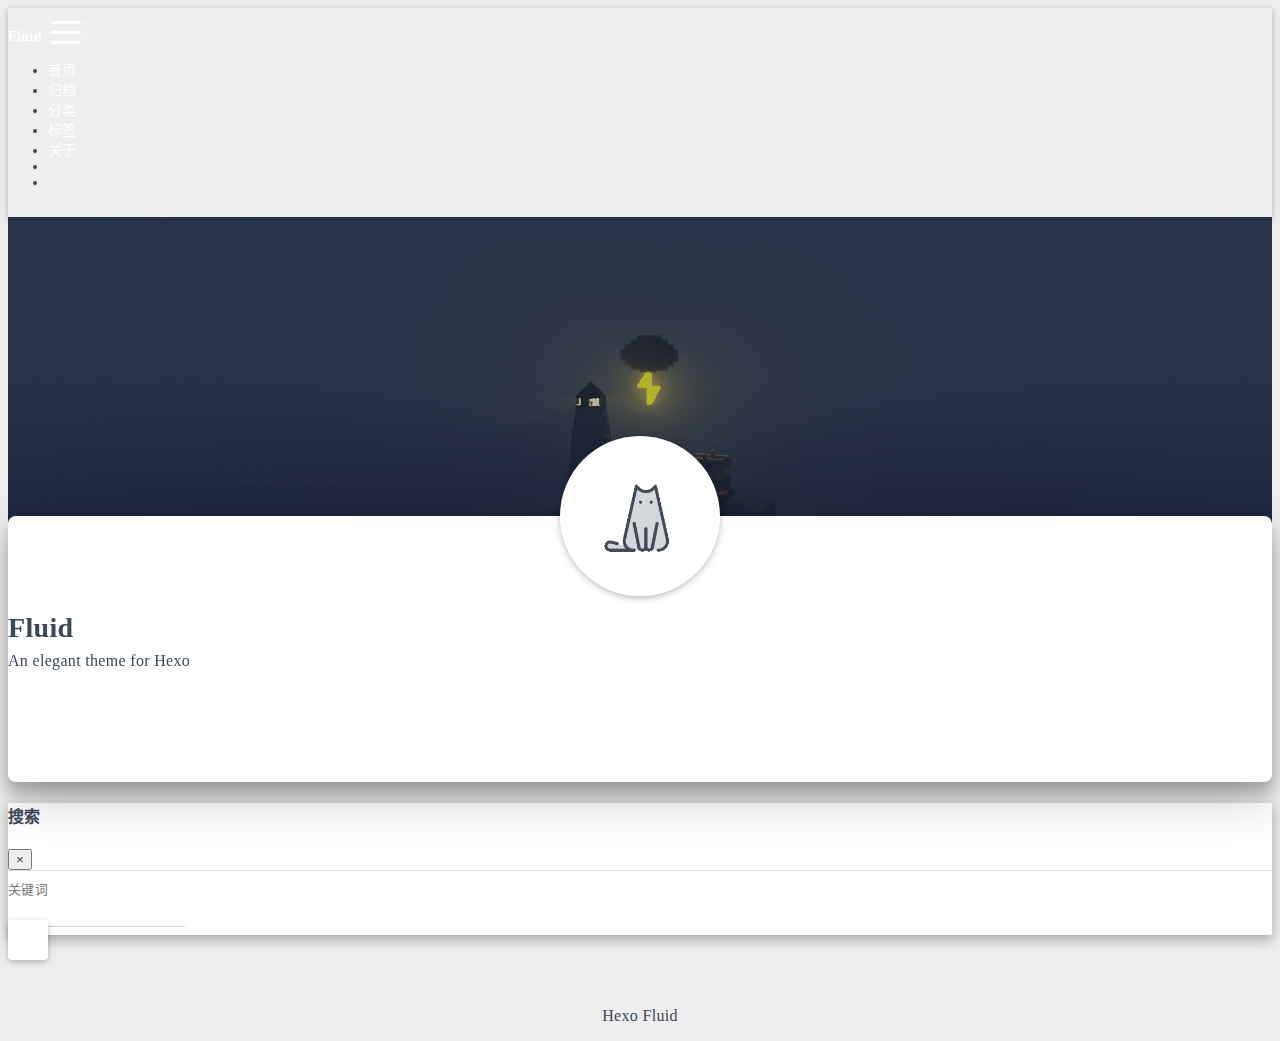
==== about/index.html @ ce3c6f46 "Site updated: 2022-09-11 16:36:54" ====
<!DOCTYPE html>
<html lang="zh-CN" data-default-color-scheme=auto>



<head>
  <meta charset="UTF-8">
  <link rel="apple-touch-icon" sizes="76x76" href="/img/fluid.png">
  <link rel="icon" href="/img/fluid.png">
  <meta name="viewport" content="width=device-width, initial-scale=1.0, maximum-scale=5.0, shrink-to-fit=no">
  <meta http-equiv="x-ua-compatible" content="ie=edge">
  
  <meta name="theme-color" content="#2f4154">
  <meta name="author" content="John Doe">
  <meta name="keywords" content="">
  
    <meta property="og:type" content="website">
<meta property="og:title" content="关于">
<meta property="og:url" content="http://sakki-rin.github.io/about/index.html">
<meta property="og:site_name" content="Hexo">
<meta property="og:locale" content="zh_CN">
<meta property="article:published_time" content="2022-09-11T08:36:30.908Z">
<meta property="article:modified_time" content="2022-09-11T08:36:30.908Z">
<meta property="article:author" content="John Doe">
<meta name="twitter:card" content="summary_large_image">
  
  
  
  <title>关于 - Hexo</title>

  <link  rel="stylesheet" href="https://lib.baomitu.com/twitter-bootstrap/4.6.1/css/bootstrap.min.css" />



  <link  rel="stylesheet" href="https://lib.baomitu.com/github-markdown-css/4.0.0/github-markdown.min.css" />

  <link  rel="stylesheet" href="https://lib.baomitu.com/hint.css/2.7.0/hint.min.css" />

  <link  rel="stylesheet" href="https://lib.baomitu.com/fancybox/3.5.7/jquery.fancybox.min.css" />



<!-- 主题依赖的图标库，不要自行修改 -->
<!-- Do not modify the link that theme dependent icons -->

<link rel="stylesheet" href="//at.alicdn.com/t/font_1749284_hj8rtnfg7um.css">



<link rel="stylesheet" href="//at.alicdn.com/t/font_1736178_lbnruvf0jn.css">


<link  rel="stylesheet" href="/css/main.css" />


  <link id="highlight-css" rel="stylesheet" href="/css/highlight.css" />
  
    <link id="highlight-css-dark" rel="stylesheet" href="/css/highlight-dark.css" />
  




  <script id="fluid-configs">
    var Fluid = window.Fluid || {};
    Fluid.ctx = Object.assign({}, Fluid.ctx)
    var CONFIG = {"hostname":"sakki-rin.github.io","root":"/","version":"1.9.2","typing":{"enable":true,"typeSpeed":70,"cursorChar":"_","loop":false,"scope":[]},"anchorjs":{"enable":true,"element":"h1,h2,h3,h4,h5,h6","placement":"left","visible":"hover","icon":""},"progressbar":{"enable":true,"height_px":3,"color":"#29d","options":{"showSpinner":false,"trickleSpeed":100}},"code_language":{"enable":true,"default":"TEXT"},"copy_btn":true,"image_caption":{"enable":true},"image_zoom":{"enable":true,"img_url_replace":["",""]},"toc":{"enable":true,"placement":"right","headingSelector":"h1,h2,h3,h4,h5,h6","collapseDepth":0},"lazyload":{"enable":true,"loading_img":"/img/loading.gif","onlypost":false,"offset_factor":2},"web_analytics":{"enable":false,"follow_dnt":true,"baidu":null,"google":null,"gtag":null,"tencent":{"sid":null,"cid":null},"woyaola":null,"cnzz":null,"leancloud":{"app_id":null,"app_key":null,"server_url":null,"path":"window.location.pathname","ignore_local":false}},"search_path":"/local-search.xml"};

    if (CONFIG.web_analytics.follow_dnt) {
      var dntVal = navigator.doNotTrack || window.doNotTrack || navigator.msDoNotTrack;
      Fluid.ctx.dnt = dntVal && (dntVal.startsWith('1') || dntVal.startsWith('yes') || dntVal.startsWith('on'));
    }
  </script>
  <script  src="/js/utils.js" ></script>
  <script  src="/js/color-schema.js" ></script>
  


  
<meta name="generator" content="Hexo 6.3.0"></head>


<body>
  

  <header>
    

<div class="header-inner" style="height: 60vh;">
  <nav id="navbar" class="navbar fixed-top  navbar-expand-lg navbar-dark scrolling-navbar">
  <div class="container">
    <a class="navbar-brand" href="/">
      <strong>Fluid</strong>
    </a>

    <button id="navbar-toggler-btn" class="navbar-toggler" type="button" data-toggle="collapse"
            data-target="#navbarSupportedContent"
            aria-controls="navbarSupportedContent" aria-expanded="false" aria-label="Toggle navigation">
      <div class="animated-icon"><span></span><span></span><span></span></div>
    </button>

    <!-- Collapsible content -->
    <div class="collapse navbar-collapse" id="navbarSupportedContent">
      <ul class="navbar-nav ml-auto text-center">
        
          
          
          
          
            <li class="nav-item">
              <a class="nav-link" href="/">
                <i class="iconfont icon-home-fill"></i>
                首页
              </a>
            </li>
          
        
          
          
          
          
            <li class="nav-item">
              <a class="nav-link" href="/archives/">
                <i class="iconfont icon-archive-fill"></i>
                归档
              </a>
            </li>
          
        
          
          
          
          
            <li class="nav-item">
              <a class="nav-link" href="/categories/">
                <i class="iconfont icon-category-fill"></i>
                分类
              </a>
            </li>
          
        
          
          
          
          
            <li class="nav-item">
              <a class="nav-link" href="/tags/">
                <i class="iconfont icon-tags-fill"></i>
                标签
              </a>
            </li>
          
        
          
          
          
          
            <li class="nav-item">
              <a class="nav-link" href="/about/">
                <i class="iconfont icon-user-fill"></i>
                关于
              </a>
            </li>
          
        
        
          <li class="nav-item" id="search-btn">
            <a class="nav-link" target="_self" href="javascript:;" data-toggle="modal" data-target="#modalSearch" aria-label="Search">
              &nbsp;<i class="iconfont icon-search"></i>&nbsp;
            </a>
          </li>
          
        
        
          <li class="nav-item" id="color-toggle-btn">
            <a class="nav-link" target="_self" href="javascript:;" aria-label="Color Toggle">&nbsp;<i
                class="iconfont icon-dark" id="color-toggle-icon"></i>&nbsp;</a>
          </li>
        
      </ul>
    </div>
  </div>
</nav>

  

<div id="banner" class="banner" parallax=true
     style="background: url('/img/default.png') no-repeat center center; background-size: cover;">
  <div class="full-bg-img">
    <div class="mask flex-center" style="background-color: rgba(0, 0, 0, 0.3)">
      <div class="banner-text text-center fade-in-up">
        <div class="h2">
          
            <span id="subtitle" data-typed-text="关于"></span>
          
        </div>

        
      </div>

      
    </div>
  </div>
</div>

</div>

  </header>

  <main>
    
      <div class="container nopadding-x-md">
        <div id="board"
          >
          
            <div class="about-avatar">
              <img src="/img/avatar.png" srcset="/img/loading.gif" lazyload class="img-fluid" alt="avatar">
            </div>
          
          <div class="container">
            <div class="row">
              <div class="col-12 col-md-10 m-auto">
                

<div class="text-center">
  <div class="about-info">
    <div class="about-name">Fluid</div>
    <div class="about-intro">An elegant theme for Hexo</div>
    <div class="about-icons">
      
        
        
        
        <a href=https://github.com class="
           hint--bottom hint--rounded"
           aria-label=GitHub
           target="_blank"
        >
          <i class="iconfont icon-github-fill" aria-hidden="true"></i>
          
        </a>
      
        
        
        
        <a href=https://douban.com class="
           hint--bottom hint--rounded"
           aria-label=豆瓣
           target="_blank"
        >
          <i class="iconfont icon-douban-fill" aria-hidden="true"></i>
          
        </a>
      
        
        
        
        <a  class="qr-trigger
           "
           
           target="_self"
        >
          <i class="iconfont icon-wechat-fill" aria-hidden="true"></i>
          
            <img class="qr-img" src="/img/favicon.png" srcset="/img/loading.gif" lazyload alt="qrcode" />
          
        </a>
      
    </div>
  </div>
</div>

<article class="about-content page-content mt-5">
  <div class="markdown-body">
    
  </div>

  
</article>





  



  



  



  



  





              </div>
            </div>
          </div>
        </div>
      </div>
    

    
      <a id="scroll-top-button" aria-label="TOP" href="#" role="button">
        <i class="iconfont icon-arrowup" aria-hidden="true"></i>
      </a>
    

    
      <div class="modal fade" id="modalSearch" tabindex="-1" role="dialog" aria-labelledby="ModalLabel"
     aria-hidden="true">
  <div class="modal-dialog modal-dialog-scrollable modal-lg" role="document">
    <div class="modal-content">
      <div class="modal-header text-center">
        <h4 class="modal-title w-100 font-weight-bold">搜索</h4>
        <button type="button" id="local-search-close" class="close" data-dismiss="modal" aria-label="Close">
          <span aria-hidden="true">&times;</span>
        </button>
      </div>
      <div class="modal-body mx-3">
        <div class="md-form mb-5">
          <input type="text" id="local-search-input" class="form-control validate">
          <label data-error="x" data-success="v" for="local-search-input">关键词</label>
        </div>
        <div class="list-group" id="local-search-result"></div>
      </div>
    </div>
  </div>
</div>

    

    
  </main>

  <footer>
    <div class="footer-inner">
  
    <div class="footer-content">
       <a href="https://hexo.io" target="_blank" rel="nofollow noopener"><span>Hexo</span></a> <i class="iconfont icon-love"></i> <a href="https://github.com/fluid-dev/hexo-theme-fluid" target="_blank" rel="nofollow noopener"><span>Fluid</span></a> 
    </div>
  
  
  
  
</div>

  </footer>

  <!-- Scripts -->
  
  <script  src="https://lib.baomitu.com/nprogress/0.2.0/nprogress.min.js" ></script>
  <link  rel="stylesheet" href="https://lib.baomitu.com/nprogress/0.2.0/nprogress.min.css" />

  <script>
    NProgress.configure({"showSpinner":false,"trickleSpeed":100})
    NProgress.start()
    window.addEventListener('load', function() {
      NProgress.done();
    })
  </script>


<script  src="https://lib.baomitu.com/jquery/3.6.0/jquery.min.js" ></script>
<script  src="https://lib.baomitu.com/twitter-bootstrap/4.6.1/js/bootstrap.min.js" ></script>
<script  src="/js/events.js" ></script>
<script  src="/js/plugins.js" ></script>


  <script  src="https://lib.baomitu.com/typed.js/2.0.12/typed.min.js" ></script>
  <script>
    (function (window, document) {
      var typing = Fluid.plugins.typing;
      var subtitle = document.getElementById('subtitle');
      if (!subtitle || !typing) {
        return;
      }
      var text = subtitle.getAttribute('data-typed-text');
      
        typing(text);
      
    })(window, document);
  </script>




  
    <script  src="/js/img-lazyload.js" ></script>
  




  <script src=https://lib.baomitu.com/clipboard.js/2.0.10/clipboard.min.js></script>

  <script>Fluid.plugins.codeWidget();</script>


  
<script>
  Fluid.utils.createScript('https://lib.baomitu.com/anchor-js/4.3.1/anchor.min.js', function() {
    window.anchors.options = {
      placement: CONFIG.anchorjs.placement,
      visible  : CONFIG.anchorjs.visible
    };
    if (CONFIG.anchorjs.icon) {
      window.anchors.options.icon = CONFIG.anchorjs.icon;
    }
    var el = (CONFIG.anchorjs.element || 'h1,h2,h3,h4,h5,h6').split(',');
    var res = [];
    for (var item of el) {
      res.push('.markdown-body > ' + item.trim());
    }
    if (CONFIG.anchorjs.placement === 'left') {
      window.anchors.options.class = 'anchorjs-link-left';
    }
    window.anchors.add(res.join(', '));
  });
</script>


  
<script>
  Fluid.utils.createScript('https://lib.baomitu.com/fancybox/3.5.7/jquery.fancybox.min.js', function() {
    Fluid.plugins.fancyBox();
  });
</script>


  <script>Fluid.plugins.imageCaption();</script>

  <script  src="/js/local-search.js" ></script>





<!-- 主题的启动项，将它保持在最底部 -->
<!-- the boot of the theme, keep it at the bottom -->
<script  src="/js/boot.js" ></script>


  

  <noscript>
    <div class="noscript-warning">博客在允许 JavaScript 运行的环境下浏览效果更佳</div>
  </noscript>
</body>
</html>
---- css/main.css ----
.anchorjs-link {
  text-decoration: none !important;
  transition: opacity 0.2s ease-in-out;
}
.markdown-body h1:hover > .anchorjs-link,
h2:hover > .anchorjs-link,
h3:hover > .anchorjs-link,
h4:hover > .anchorjs-link,
h5:hover > .anchorjs-link,
h6:hover > .anchorjs-link {
  opacity: 1;
}
.banner {
  height: 100%;
  position: relative;
  overflow: hidden;
  cursor: default;
}
.banner .mask {
  position: absolute;
  width: 100%;
  height: 100%;
  background-color: rgba(0,0,0,0.3);
}
.banner[parallax="true"] {
  will-change: transform;
  -webkit-transform-style: preserve-3d;
  -webkit-backface-visibility: hidden;
  transition: transform 0.05s ease-out;
}
@media (max-width: 100vh) {
  .header-inner {
    max-height: 100vw;
  }
  #board {
    margin-top: -1rem !important;
  }
}
@media (max-width: 79.99vh) {
  .scroll-down-bar {
    display: none;
  }
}
#board {
  position: relative;
  margin-top: -2rem;
  padding: 3rem 0;
  background-color: var(--board-bg-color);
  transition: background-color 0.2s ease-in-out;
  border-radius: 0.5rem;
  z-index: 3;
  -webkit-box-shadow: 0 12px 15px 0 rgba(0,0,0,0.24), 0 17px 50px 0 rgba(0,0,0,0.19);
  box-shadow: 0 12px 15px 0 rgba(0,0,0,0.24), 0 17px 50px 0 rgba(0,0,0,0.19);
}
.code-widget {
  display: inline-block;
  background-color: transparent;
  font-size: 0.75rem;
  line-height: 1;
  font-weight: bold;
  padding: 0.3rem 0.1rem 0.1rem 0.1rem;
  position: absolute;
  right: 0.45rem;
  top: 0.15rem;
  z-index: 1;
}
.code-widget-light {
  color: #999;
}
.code-widget-dark {
  color: #bababa;
}
.copy-btn {
  cursor: pointer;
  user-select: none;
  -webkit-appearance: none;
  outline: none;
}
.copy-btn > i {
  font-size: 0.75rem !important;
  font-weight: 400;
  margin-right: 0.15rem;
  opacity: 0;
  transition: opacity 0.2s ease-in-out;
}
.markdown-body pre:hover > .copy-btn > i {
  opacity: 0.9;
}
.markdown-body pre:hover > .copy-btn,
.markdown-body pre:not(:hover) > .copy-btn {
  outline: none;
}
.license-box {
  background-color: rgba(27,31,35,0.05);
  transition: background-color 0.2s ease-in-out;
  border-radius: 4px;
  font-size: 0.9rem;
  overflow: hidden;
  padding: 1.25rem;
  position: relative;
  z-index: 1;
}
.license-box .license-icon {
  position: absolute;
  top: 50%;
  left: 100%;
}
.license-box .license-icon::after {
  content: "\e8e4";
  font-size: 12.5rem;
  line-height: 1;
  opacity: 0.1;
  position: relative;
  left: -0.85em;
  bottom: 0.5em;
  z-index: -1;
}
.license-box .license-title {
  margin-bottom: 1rem;
}
.license-box .license-title div:nth-child(1) {
  line-height: 1.2;
  margin-bottom: 0.25rem;
}
.license-box .license-title div:nth-child(2) {
  color: var(--sec-text-color);
  font-size: 0.8rem;
}
.license-box .license-meta {
  align-items: center;
  display: flex;
  flex-wrap: wrap;
  justify-content: flex-start;
}
.license-box .license-meta .license-meta-item {
  align-items: center;
  justify-content: center;
  margin-right: 1.5rem;
}
.license-box .license-meta .license-meta-item div:nth-child(1) {
  color: var(--sec-text-color);
  font-size: 0.8rem;
  font-weight: normal;
}
.license-box .license-meta .license-meta-item i.iconfont {
  font-size: 1rem;
}
@media (max-width: 575px) and (min-width: 425px) {
  .license-box .license-meta .license-meta-item {
    display: flex;
    justify-content: flex-start;
    flex-wrap: wrap;
    font-size: 0.8rem;
    flex: 0 0 50%;
    max-width: 50%;
    margin-right: 0;
  }
  .license-box .license-meta .license-meta-item div:nth-child(1) {
    margin-right: 0.5rem;
  }
  .license-box .license-meta .license-meta-date {
    order: -1;
  }
}
@media (max-width: 424px) {
  .license-box::after {
    top: -65px;
  }
  .license-box .license-meta {
    flex-direction: column;
    align-items: flex-start;
  }
  .license-box .license-meta .license-meta-item {
    display: flex;
    flex-wrap: wrap;
    font-size: 0.8rem;
  }
  .license-box .license-meta .license-meta-item div:nth-child(1) {
    margin-right: 0.5rem;
  }
}
.footer-inner {
  padding: 3rem 0 1rem 0;
  text-align: center;
}
.footer-inner > div:not(:first-child) {
  margin: 0.25rem 0;
  font-size: 0.85rem;
}
.footer-inner .statistics {
  display: flex;
  flex-direction: row;
  justify-content: center;
}
.footer-inner .statistics > span {
  flex: 1;
  margin: 0 0.25rem;
}
.footer-inner .statistics > *:nth-last-child(2):first-child {
  text-align: right;
}
.footer-inner .statistics > *:nth-last-child(2):first-child ~ * {
  text-align: left;
}
.footer-inner .beian {
  display: flex;
  flex-direction: row;
  justify-content: center;
}
.footer-inner .beian > * {
  margin: 0 0.25rem;
}
.footer-inner .beian-police {
  position: relative;
  overflow: hidden;
  display: inline-flex;
  align-items: center;
  justify-content: left;
}
.footer-inner .beian-police img {
  margin-right: 3px;
  width: 1rem;
  height: 1rem;
  margin-bottom: 0.1rem;
}
@media (max-width: 424px) {
  .footer-inner .statistics {
    flex-direction: column;
  }
  .footer-inner .statistics > *:nth-last-child(2):first-child {
    text-align: center;
  }
  .footer-inner .statistics > *:nth-last-child(2):first-child ~ * {
    text-align: center;
  }
  .footer-inner .beian {
    flex-direction: column;
  }
  .footer-inner .beian .beian-police {
    justify-content: center;
  }
  .footer-inner .beian > *:nth-last-child(2):first-child {
    text-align: center;
  }
  .footer-inner .beian > *:nth-last-child(2):first-child ~ * {
    text-align: center;
  }
}
sup > a::before,
.footnote-text::before {
  display: block;
  content: "";
  margin-top: -5rem;
  height: 5rem;
  width: 1px;
  visibility: hidden;
}
sup > a::before,
.footnote-text::before {
  display: inline-block;
}
.footnote-item::before {
  display: block;
  content: "";
  margin-top: -5rem;
  height: 5rem;
  width: 1px;
  visibility: hidden;
}
.footnote-list ol {
  list-style-type: none;
  counter-reset: sectioncounter;
  padding-left: 0.5rem;
  font-size: 0.95rem;
}
.footnote-list ol li:before {
  font-family: "Helvetica Neue", monospace, "Monaco";
  content: "[" counter(sectioncounter) "]";
  counter-increment: sectioncounter;
}
.footnote-list ol li+li {
  margin-top: 0.5rem;
}
.footnote-text {
  padding-left: 0.5em;
}
.navbar {
  background-color: transparent;
  font-size: 0.875rem;
  box-shadow: 0 2px 5px 0 rgba(0,0,0,0.16), 0 2px 10px 0 rgba(0,0,0,0.12);
  -webkit-box-shadow: 0 2px 5px 0 rgba(0,0,0,0.16), 0 2px 10px 0 rgba(0,0,0,0.12);
}
.navbar .navbar-brand {
  color: var(--navbar-text-color);
}
.navbar .navbar-toggler .animated-icon span {
  background-color: var(--navbar-text-color);
}
.navbar .nav-item .nav-link {
  display: block;
  color: var(--navbar-text-color);
  transition: color 0.2s ease-in-out, background-color 0.2s ease-in-out;
}
.navbar .nav-item .nav-link:hover {
  color: var(--link-hover-color);
}
.navbar .nav-item .nav-link:focus {
  color: var(--navbar-text-color);
}
.navbar .nav-item .nav-link i {
  font-size: 0.875rem;
}
.navbar .navbar-toggler {
  border-width: 0;
  outline: 0;
}
.navbar.scrolling-navbar {
  will-change: background, padding;
  -webkit-transition: background 0.5s ease-in-out, padding 0.5s ease-in-out;
  transition: background 0.5s ease-in-out, padding 0.5s ease-in-out;
}
@media (min-width: 600px) {
  .navbar.scrolling-navbar {
    padding-top: 12px;
    padding-bottom: 12px;
  }
  .navbar.scrolling-navbar .navbar-nav > li {
    -webkit-transition-duration: 1s;
    transition-duration: 1s;
  }
}
.navbar.scrolling-navbar.top-nav-collapse {
  padding-top: 5px;
  padding-bottom: 5px;
}
.navbar .dropdown-menu {
  font-size: 0.875rem;
  color: var(--navbar-text-color);
  background-color: rgba(0,0,0,0.3);
  border: none;
  -webkit-transition: background 0.5s ease-in-out, padding 0.5s ease-in-out;
  transition: background 0.5s ease-in-out, padding 0.5s ease-in-out;
}
@media (max-width: 991.98px) {
  .navbar .dropdown-menu {
    text-align: center;
  }
}
.navbar .dropdown-item {
  color: var(--navbar-text-color);
}
.navbar .dropdown-item:hover,
.navbar .dropdown-item:focus {
  color: var(--link-hover-color);
  background-color: rgba(0,0,0,0.1);
}
@media (min-width: 992px) {
  .navbar .dropdown:hover > .dropdown-menu {
    display: block;
  }
  .navbar .dropdown > .dropdown-toggle:active {
    pointer-events: none;
  }
  .navbar .dropdown-menu {
    top: 95%;
  }
}
.navbar .animated-icon {
  width: 30px;
  height: 20px;
  position: relative;
  margin: 0;
  -webkit-transform: rotate(0deg);
  -moz-transform: rotate(0deg);
  -o-transform: rotate(0deg);
  transform: rotate(0deg);
  -webkit-transition: 0.5s ease-in-out;
  -moz-transition: 0.5s ease-in-out;
  -o-transition: 0.5s ease-in-out;
  transition: 0.5s ease-in-out;
  cursor: pointer;
}
.navbar .animated-icon span {
  display: block;
  position: absolute;
  height: 3px;
  width: 100%;
  border-radius: 9px;
  opacity: 1;
  left: 0;
  -webkit-transform: rotate(0deg);
  -moz-transform: rotate(0deg);
  -o-transform: rotate(0deg);
  transform: rotate(0deg);
  -webkit-transition: 0.25s ease-in-out;
  -moz-transition: 0.25s ease-in-out;
  -o-transition: 0.25s ease-in-out;
  transition: 0.25s ease-in-out;
  background: #fff;
}
.navbar .animated-icon span:nth-child(1) {
  top: 0;
}
.navbar .animated-icon span:nth-child(2) {
  top: 10px;
}
.navbar .animated-icon span:nth-child(3) {
  top: 20px;
}
.navbar .animated-icon.open span:nth-child(1) {
  top: 11px;
  -webkit-transform: rotate(135deg);
  -moz-transform: rotate(135deg);
  -o-transform: rotate(135deg);
  transform: rotate(135deg);
}
.navbar .animated-icon.open span:nth-child(2) {
  opacity: 0;
  left: -60px;
}
.navbar .animated-icon.open span:nth-child(3) {
  top: 11px;
  -webkit-transform: rotate(-135deg);
  -moz-transform: rotate(-135deg);
  -o-transform: rotate(-135deg);
  transform: rotate(-135deg);
}
.navbar .dropdown-collapse,
.top-nav-collapse,
.navbar-col-show {
  background-color: var(--navbar-bg-color);
}
@media (max-width: 767px) {
  .navbar {
    font-size: 1rem;
    line-height: 2.5rem;
  }
}
.banner-text {
  color: var(--subtitle-color);
  max-width: calc(960px - 6rem);
  width: 80%;
  overflow-wrap: break-word;
}
@media (max-width: 767px) {
  #subtitle,
  .typed-cursor {
    font-size: 1.5rem;
  }
}
@media (max-width: 575px) {
  .banner-text {
    font-size: 0.9rem;
  }
  #subtitle,
  .typed-cursor {
    font-size: 1.35rem;
  }
}
.modal-dialog .modal-content {
  background-color: var(--board-bg-color);
  border: 0;
  border-radius: 0.125rem;
  -webkit-box-shadow: 0 5px 11px 0 rgba(0,0,0,0.18), 0 4px 15px 0 rgba(0,0,0,0.15);
  box-shadow: 0 5px 11px 0 rgba(0,0,0,0.18), 0 4px 15px 0 rgba(0,0,0,0.15);
}
.modal-dialog .modal-content .modal-header {
  border-bottom-color: var(--line-color);
  transition: border-bottom-color 0.2s ease-in-out;
}
.close {
  color: var(--text-color);
}
.close:hover {
  color: var(--link-hover-color);
}
.close:focus {
  outline: 0;
}
.modal-dialog .modal-content .modal-header {
  border-top-left-radius: 0.125rem;
  border-top-right-radius: 0.125rem;
  border-bottom: 1px solid #dee2e6;
}
.md-form {
  position: relative;
  margin-top: 1.5rem;
  margin-bottom: 1.5rem;
}
.md-form input[type] {
  -webkit-box-sizing: content-box;
  box-sizing: content-box;
  background-color: transparent;
  border: none;
  border-bottom: 1px solid #ced4da;
  border-radius: 0;
  outline: none;
  -webkit-box-shadow: none;
  box-shadow: none;
  transition: border-color 0.15s ease-in-out, box-shadow 0.15s ease-in-out, -webkit-box-shadow 0.15s ease-in-out;
}
.md-form input[type]:focus:not([readonly]) {
  border-bottom: 1px solid #4285f4;
  -webkit-box-shadow: 0 1px 0 0 #4285f4;
  box-shadow: 0 1px 0 0 #4285f4;
}
.md-form input[type]:focus:not([readonly]) + label {
  color: #4285f4;
}
.md-form input[type].valid,
.md-form input[type]:focus.valid {
  border-bottom: 1px solid #00c851;
  -webkit-box-shadow: 0 1px 0 0 #00c851;
  box-shadow: 0 1px 0 0 #00c851;
}
.md-form input[type].valid + label,
.md-form input[type]:focus.valid + label {
  color: #00c851;
}
.md-form input[type].invalid,
.md-form input[type]:focus.invalid {
  border-bottom: 1px solid #f44336;
  -webkit-box-shadow: 0 1px 0 0 #f44336;
  box-shadow: 0 1px 0 0 #f44336;
}
.md-form input[type].invalid + label,
.md-form input[type]:focus.invalid + label {
  color: #f44336;
}
.md-form input[type].validate {
  margin-bottom: 2.5rem;
}
.md-form input[type].form-control {
  height: auto;
  padding: 0.6rem 0 0.4rem 0;
  margin: 0 0 0.5rem 0;
  color: var(--text-color);
  background-color: transparent;
  border-radius: 0;
}
.md-form label {
  font-size: 0.8rem;
  position: absolute;
  top: -1rem;
  left: 0;
  color: #757575;
  cursor: text;
  transition: color 0.2s ease-out;
}
.modal-open[style] {
  padding-right: 0 !important;
  overflow: auto;
}
.modal-open[style] #navbar[style] {
  padding-right: 1rem !important;
}
#nprogress .bar {
  height: 3px !important;
  background-color: #29d !important;
}
#nprogress .peg {
  box-shadow: 0 0 14px #29d, 0 0 8px #29d !important;
}
@media (max-width: 575px) {
  #nprogress .bar {
    display: none;
  }
}
.noscript-warning {
  background-color: #f55;
  color: #fff;
  font-family: sans-serif;
  font-size: 1rem;
  font-weight: bold;
  position: fixed;
  left: 0;
  bottom: 0;
  text-align: center;
  width: 100%;
  z-index: 99;
}
.pagination {
  margin-top: 3rem;
  justify-content: center;
}
.pagination .space {
  align-self: flex-end;
}
.pagination .page-number,
.pagination .current,
.pagination .extend {
  outline: 0;
  border: 0;
  background-color: transparent;
  font-size: 0.9rem;
  padding: 0.5rem 0.75rem;
  line-height: 1.25;
  border-radius: 0.125rem;
}
.pagination .page-number {
  margin: 0 0.05rem;
}
.pagination .page-number:hover,
.pagination .current {
  transition: background-color 0.2s ease-in-out;
  background-color: var(--link-hover-bg-color);
}
.qr-trigger {
  cursor: pointer;
  position: relative;
}
.qr-trigger:hover .qr-img {
  display: block;
  transition: all 0.3s;
}
.qr-img {
  max-width: 12rem;
  position: absolute;
  right: -5.25rem;
  z-index: 99;
  display: none;
  border-radius: 0.2rem;
  background-color: transparent;
  box-shadow: 0 0 20px -5px rgba(158,158,158,0.2);
}
.scroll-down-bar {
  position: absolute;
  width: 100%;
  height: 6rem;
  text-align: center;
  cursor: pointer;
  bottom: 0;
}
.scroll-down-bar i.iconfont {
  font-size: 2rem;
  font-weight: bold;
  display: inline-block;
  position: relative;
  padding-top: 2rem;
  color: var(--subtitle-color);
  transform: translateZ(0);
  animation: scroll-down 1.5s infinite;
}
#scroll-top-button {
  position: fixed;
  z-index: 99;
  background: var(--board-bg-color);
  transition: background-color 0.2s ease-in-out, bottom 0.3s ease;
  border-radius: 4px;
  min-width: 40px;
  min-height: 40px;
  bottom: -60px;
  outline: none;
  display: flex;
  display: -webkit-flex;
  align-items: center;
  box-shadow: 0 2px 5px 0 rgba(0,0,0,0.16), 0 2px 10px 0 rgba(0,0,0,0.12);
}
#scroll-top-button i {
  font-size: 32px;
  margin: auto;
  color: var(--sec-text-color);
}
#scroll-top-button:hover i,
#scroll-top-button:active i {
  animation-name: scroll-top;
  animation-duration: 1s;
  animation-delay: 0.1s;
  animation-timing-function: ease-in-out;
  animation-iteration-count: infinite;
  animation-fill-mode: forwards;
  animation-direction: alternate;
}
#local-search-result .search-list-title {
  border-left: 3px solid #0d47a1;
}
#local-search-result .search-list-content {
  padding: 0 1.25rem;
}
#local-search-result .search-word {
  color: #ff4500;
}
#toc {
  visibility: hidden;
}
.toc-header {
  margin-bottom: 0.5rem;
  font-weight: bold;
  line-height: 1.2;
}
.toc-header,
.toc-header > i {
  font-size: 1.25rem;
}
.toc-body {
  max-height: 75vh;
  overflow-y: auto;
  overflow: -moz-scrollbars-none;
  -ms-overflow-style: none;
}
.toc-body ol {
  list-style: none;
  padding-inline-start: 1rem;
}
.toc-body::-webkit-scrollbar {
  display: none;
}
.tocbot-list {
  position: relative;
}
.tocbot-list ol {
  list-style: none;
  padding-left: 1rem;
}
.tocbot-list a {
  font-size: 0.95rem;
}
.tocbot-link {
  color: var(--text-color);
}
.tocbot-active-link {
  font-weight: bold;
  color: var(--link-hover-color);
}
.tocbot-is-collapsed {
  max-height: 0;
}
.tocbot-is-collapsible {
  overflow: hidden;
  transition: all 0.3s ease-in-out;
}
.toc-list-item {
  white-space: nowrap;
  overflow: hidden;
  text-overflow: ellipsis;
}
.toc-list-item.is-active-li::before {
  height: 1rem;
  margin: 0.25rem 0;
  visibility: visible;
}
.toc-list-item::before {
  width: 0.15rem;
  height: 0.2rem;
  position: absolute;
  left: 0.25rem;
  content: "";
  border-radius: 2px;
  margin: 0.65rem 0;
  background: var(--link-hover-color);
  visibility: hidden;
  transition: height 0.1s ease-in-out, margin 0.1s ease-in-out, visibility 0.1s ease-in-out;
}
.sidebar {
  position: -webkit-sticky;
  position: sticky;
  top: 2rem;
  padding: 3rem 0;
}
html {
  font-size: 16px;
  letter-spacing: 0.02em;
}
html,
body {
  height: 100%;
  font-family: var(--font-family-sans-serif);
  overflow-wrap: break-word;
}
body {
  transition: color 0.2s ease-in-out, background-color 0.2s ease-in-out;
  background-color: var(--body-bg-color);
  color: var(--text-color);
  -webkit-font-smoothing: antialiased;
  -moz-osx-font-smoothing: grayscale;
}
body a {
  color: var(--text-color);
  text-decoration: none;
  cursor: pointer;
  transition: color 0.2s ease-in-out, background-color 0.2s ease-in-out;
}
body a:hover {
  color: var(--link-hover-color);
  text-decoration: none;
  transition: color 0.2s ease-in-out, background-color 0.2s ease-in-out;
}
code {
  color: inherit;
}
table {
  font-size: inherit;
  color: var(--post-text-color);
}
img[lazyload] {
  object-fit: cover;
}
*[align="left"] {
  text-align: left;
}
*[align="center"] {
  text-align: center;
}
*[align="right"] {
  text-align: right;
}
::-webkit-scrollbar {
  width: 6px;
  height: 6px;
}
::-webkit-scrollbar-thumb {
  background-color: var(--scrollbar-color);
  border-radius: 6px;
}
::-webkit-scrollbar-thumb:hover {
  background-color: var(--scrollbar-hover-color);
}
::-webkit-scrollbar-corner {
  background-color: transparent;
}
label {
  margin-bottom: 0;
}
i.iconfont {
  font-size: 1em;
  line-height: 1;
}
:root {
  --color-mode: "light";
  --body-bg-color: #eee;
  --board-bg-color: #fff;
  --text-color: #3c4858;
  --sec-text-color: #718096;
  --post-text-color: #2c3e50;
  --post-heading-color: #1a202c;
  --post-link-color: #0366d6;
  --link-hover-color: #30a9de;
  --link-hover-bg-color: #f8f9fa;
  --line-color: #eaecef;
  --navbar-bg-color: #2f4154;
  --navbar-text-color: #fff;
  --subtitle-color: #fff;
  --scrollbar-color: #c4c6c9;
  --scrollbar-hover-color: #a6a6a6;
  --button-bg-color: transparent;
  --button-hover-bg-color: #f2f3f5;
  --highlight-bg-color: #f6f8fa;
  --inlinecode-bg-color: rgba(175,184,193,0.2);
}
@media (prefers-color-scheme: dark) {
  :root {
    --color-mode: "dark";
  }
  :root:not([data-user-color-scheme]) {
    --body-bg-color: #181c27;
    --board-bg-color: #252d38;
    --text-color: #c4c6c9;
    --sec-text-color: #a7a9ad;
    --post-text-color: #c4c6c9;
    --post-heading-color: #c4c6c9;
    --post-link-color: #1589e9;
    --link-hover-color: #30a9de;
    --link-hover-bg-color: #364151;
    --line-color: #435266;
    --navbar-bg-color: #1f3144;
    --navbar-text-color: #d0d0d0;
    --subtitle-color: #d0d0d0;
    --scrollbar-color: #687582;
    --scrollbar-hover-color: #9da8b3;
    --button-bg-color: transparent;
    --button-hover-bg-color: #46647e;
    --highlight-bg-color: #303030;
    --inlinecode-bg-color: rgba(99,110,123,0.4);
  }
  :root:not([data-user-color-scheme]) img {
    -webkit-filter: brightness(0.9);
    filter: brightness(0.9);
    transition: filter 0.2s ease-in-out;
  }
  :root:not([data-user-color-scheme]) .license-box {
    background-color: rgba(62,75,94,0.35);
    transition: background-color 0.2s ease-in-out;
  }
  :root:not([data-user-color-scheme]) .gt-comment-admin .gt-comment-content {
    background-color: transparent;
    transition: background-color 0.2s ease-in-out;
  }
}
[data-user-color-scheme="dark"] {
  --body-bg-color: #181c27;
  --board-bg-color: #252d38;
  --text-color: #c4c6c9;
  --sec-text-color: #a7a9ad;
  --post-text-color: #c4c6c9;
  --post-heading-color: #c4c6c9;
  --post-link-color: #1589e9;
  --link-hover-color: #30a9de;
  --link-hover-bg-color: #364151;
  --line-color: #435266;
  --navbar-bg-color: #1f3144;
  --navbar-text-color: #d0d0d0;
  --subtitle-color: #d0d0d0;
  --scrollbar-color: #687582;
  --scrollbar-hover-color: #9da8b3;
  --button-bg-color: transparent;
  --button-hover-bg-color: #46647e;
  --highlight-bg-color: #303030;
  --inlinecode-bg-color: rgba(99,110,123,0.4);
}
[data-user-color-scheme="dark"] img {
  -webkit-filter: brightness(0.9);
  filter: brightness(0.9);
  transition: filter 0.2s ease-in-out;
}
[data-user-color-scheme="dark"] .license-box {
  background-color: rgba(62,75,94,0.35);
  transition: background-color 0.2s ease-in-out;
}
[data-user-color-scheme="dark"] .gt-comment-admin .gt-comment-content {
  background-color: transparent;
  transition: background-color 0.2s ease-in-out;
}
.fade-in-up {
  -webkit-animation-name: fade-in-up;
  animation-name: fade-in-up;
}
.hidden-mobile {
  display: block;
}
.visible-mobile {
  display: none;
}
@media (max-width: 575px) {
  .hidden-mobile {
    display: none;
  }
  .visible-mobile {
    display: block;
  }
}
.nomargin-x {
  margin-left: 0 !important;
  margin-right: 0 !important;
}
.nopadding-x {
  padding-left: 0 !important;
  padding-right: 0 !important;
}
@media (max-width: 767px) {
  .nopadding-x-md {
    padding-left: 0 !important;
    padding-right: 0 !important;
  }
}
.flex-center {
  display: -webkit-box;
  display: -ms-flexbox;
  display: flex;
  -webkit-box-align: center;
  -ms-flex-align: center;
  align-items: center;
  -webkit-box-pack: center;
  -ms-flex-pack: center;
  justify-content: center;
  height: 100%;
}
.hover-with-bg {
  display: inline-block;
  line-height: 1;
}
.hover-with-bg:hover {
  background-color: var(--link-hover-bg-color);
  transition-duration: 0.2s;
  transition-timing-function: ease-in-out;
  border-radius: 0.2rem;
}
@-moz-keyframes fade-in-up {
  from {
    opacity: 0;
    -webkit-transform: translate3d(0, 100%, 0);
    transform: translate3d(0, 100%, 0);
  }
  to {
    opacity: 1;
    -webkit-transform: translate3d(0, 0, 0);
    transform: translate3d(0, 0, 0);
  }
}
@-webkit-keyframes fade-in-up {
  from {
    opacity: 0;
    -webkit-transform: translate3d(0, 100%, 0);
    transform: translate3d(0, 100%, 0);
  }
  to {
    opacity: 1;
    -webkit-transform: translate3d(0, 0, 0);
    transform: translate3d(0, 0, 0);
  }
}
@-o-keyframes fade-in-up {
  from {
    opacity: 0;
    -webkit-transform: translate3d(0, 100%, 0);
    transform: translate3d(0, 100%, 0);
  }
  to {
    opacity: 1;
    -webkit-transform: translate3d(0, 0, 0);
    transform: translate3d(0, 0, 0);
  }
}
@keyframes fade-in-up {
  from {
    opacity: 0;
    -webkit-transform: translate3d(0, 100%, 0);
    transform: translate3d(0, 100%, 0);
  }
  to {
    opacity: 1;
    -webkit-transform: translate3d(0, 0, 0);
    transform: translate3d(0, 0, 0);
  }
}
@-moz-keyframes scroll-down {
  0% {
    opacity: 0.8;
    top: 0;
  }
  50% {
    opacity: 0.4;
    top: -1em;
  }
  100% {
    opacity: 0.8;
    top: 0;
  }
}
@-webkit-keyframes scroll-down {
  0% {
    opacity: 0.8;
    top: 0;
  }
  50% {
    opacity: 0.4;
    top: -1em;
  }
  100% {
    opacity: 0.8;
    top: 0;
  }
}
@-o-keyframes scroll-down {
  0% {
    opacity: 0.8;
    top: 0;
  }
  50% {
    opacity: 0.4;
    top: -1em;
  }
  100% {
    opacity: 0.8;
    top: 0;
  }
}
@keyframes scroll-down {
  0% {
    opacity: 0.8;
    top: 0;
  }
  50% {
    opacity: 0.4;
    top: -1em;
  }
  100% {
    opacity: 0.8;
    top: 0;
  }
}
@-moz-keyframes scroll-top {
  0% {
    -webkit-transform: translateY(0);
    transform: translateY(0);
  }
  50% {
    -webkit-transform: translateY(-0.35rem);
    transform: translateY(-0.35rem);
  }
  100% {
    -webkit-transform: translateY(0);
    transform: translateY(0);
  }
}
@-webkit-keyframes scroll-top {
  0% {
    -webkit-transform: translateY(0);
    transform: translateY(0);
  }
  50% {
    -webkit-transform: translateY(-0.35rem);
    transform: translateY(-0.35rem);
  }
  100% {
    -webkit-transform: translateY(0);
    transform: translateY(0);
  }
}
@-o-keyframes scroll-top {
  0% {
    -webkit-transform: translateY(0);
    transform: translateY(0);
  }
  50% {
    -webkit-transform: translateY(-0.35rem);
    transform: translateY(-0.35rem);
  }
  100% {
    -webkit-transform: translateY(0);
    transform: translateY(0);
  }
}
@keyframes scroll-top {
  0% {
    -webkit-transform: translateY(0);
    transform: translateY(0);
  }
  50% {
    -webkit-transform: translateY(-0.35rem);
    transform: translateY(-0.35rem);
  }
  100% {
    -webkit-transform: translateY(0);
    transform: translateY(0);
  }
}
.index-card {
  margin-bottom: 2.5rem;
}
.index-img img {
  display: block;
  width: 100%;
  height: 10rem;
  object-fit: cover;
  box-shadow: 0 5px 11px 0 rgba(0,0,0,0.18), 0 4px 15px 0 rgba(0,0,0,0.15);
  border-radius: 0.25rem;
  background-color: transparent;
}
.index-info {
  display: flex;
  flex-direction: column;
  justify-content: space-between;
  padding-top: 0.5rem;
  padding-bottom: 0.5rem;
}
.index-header {
  color: var(--text-color);
  font-size: 1.5rem;
  font-weight: bold;
  line-height: 1.4;
  white-space: nowrap;
  overflow: hidden;
  text-overflow: ellipsis;
  margin-bottom: 0.25rem;
}
.index-header .index-pin {
  color: var(--text-color);
  font-size: 1.5rem;
  margin-right: 0.15rem;
}
.index-btm {
  color: var(--sec-text-color);
}
.index-btm a {
  color: var(--sec-text-color);
}
.index-excerpt {
  color: var(--sec-text-color);
  margin: 0.5rem 0 0.5rem 0;
  height: calc(1.4rem * 3);
  overflow: hidden;
  display: flex;
}
.index-excerpt > div {
  width: 100%;
  line-height: 1.4rem;
  word-break: break-word;
  display: -webkit-box;
  -webkit-box-orient: vertical;
  -webkit-line-clamp: 3;
}
.index-excerpt__noimg {
  height: auto;
  max-height: calc(1.4rem * 3);
}
@media (max-width: 767px) {
  .index-info {
    padding-top: 1.25rem;
  }
  .index-header {
    font-size: 1.25rem;
    white-space: normal;
    overflow: hidden;
    word-break: break-word;
    display: -webkit-box;
    -webkit-box-orient: vertical;
    -webkit-line-clamp: 2;
  }
  .index-header .index-pin {
    font-size: 1.25rem;
  }
}
#valine.v[data-class=v] .status-bar,
#valine.v[data-class=v] .veditor,
#valine.v[data-class=v] .vinput,
#valine.v[data-class=v] .vbtn,
#valine.v[data-class=v] p,
#valine.v[data-class=v] pre code {
  color: var(--text-color);
}
#valine.v[data-class=v] .vinput::placeholder {
  color: var(--sec-text-color);
}
#valine.v[data-class=v] .vicon {
  fill: var(--text-color);
}
.gt-container .gt-comment-content:hover {
  -webkit-box-shadow: none;
  box-shadow: none;
}
.gt-container .gt-comment-body {
  color: var(--text-color) !important;
  transition: color 0.2s ease-in-out;
}
#remark-km423lmfdslkm34-back {
  z-index: 1030;
}
#remark-km423lmfdslkm34-node {
  z-index: 1031;
}
.markdown-body .highlight pre,
.markdown-body pre {
  padding: 1.45rem 1rem;
}
.markdown-body pre code.hljs {
  padding: 0;
}
.markdown-body pre[class*="language-"] {
  padding-top: 1.45rem;
  padding-bottom: 1.45rem;
  padding-right: 1rem;
  line-height: 1.5;
}
.markdown-body .code-wrapper {
  position: relative;
  border-radius: 4px;
}
.markdown-body .hljs,
.markdown-body .highlight pre,
.markdown-body .code-wrapper pre,
.markdown-body figure.highlight td.gutter {
  transition: color 0.2s ease-in-out, background-color 0.2s ease-in-out;
  background-color: var(--highlight-bg-color);
}
pre[class*=language-].line-numbers {
  position: initial;
}
figure {
  margin: 1rem 0;
}
figure.highlight {
  position: relative;
}
figure.highlight table {
  border: 0;
  margin: 0;
  width: auto;
  border-radius: 4px;
}
figure.highlight td {
  border: 0;
  padding: 0;
}
figure.highlight tr {
  border: 0;
}
figure.highlight td.code {
  width: 100%;
}
figure.highlight td.gutter {
  display: table-cell;
  position: -webkit-sticky;
  position: sticky;
  left: 0;
  z-index: 1;
}
figure.highlight td.gutter pre {
  text-align: right;
  padding: 0 0.75rem;
  border-radius: initial;
  border-right: 1px solid #999;
}
figure.highlight td.gutter pre span.line {
  color: #999;
}
figure.highlight td.code > pre {
  border-top-left-radius: 0;
  border-bottom-left-radius: 0;
}
.markdown-body {
  font-size: 1rem;
  line-height: 1.6;
  font-family: var(--font-family-sans-serif);
  margin-bottom: 2rem;
  color: var(--post-text-color);
}
.markdown-body > h1,
.markdown-body h2 {
  border-bottom-color: var(--line-color);
}
.markdown-body > h1,
.markdown-body h2,
.markdown-body h3,
.markdown-body h4,
.markdown-body h5,
.markdown-body h6 {
  color: var(--post-heading-color);
  transition: color 0.2s ease-in-out, border-bottom-color 0.2s ease-in-out;
  font-weight: bold;
  margin-bottom: 0.75em;
  margin-top: 2em;
}
.markdown-body > h1::before,
.markdown-body h2::before,
.markdown-body h3::before,
.markdown-body h4::before,
.markdown-body h5::before,
.markdown-body h6::before {
  display: block;
  content: "";
  margin-top: -5rem;
  height: 5rem;
  width: 1px;
  visibility: hidden;
}
.markdown-body > h1:focus,
.markdown-body h2:focus,
.markdown-body h3:focus,
.markdown-body h4:focus,
.markdown-body h5:focus,
.markdown-body h6:focus {
  outline: none;
}
.markdown-body a {
  color: var(--post-link-color);
}
.markdown-body strong {
  font-weight: bold;
}
.markdown-body code {
  tab-size: 4;
  background-color: var(--inlinecode-bg-color);
  transition: background-color 0.2s ease-in-out;
}
.markdown-body table tr {
  background-color: var(--board-bg-color);
  transition: background-color 0.2s ease-in-out;
}
.markdown-body table tr:nth-child(2n) {
  background-color: var(--board-bg-color);
  transition: background-color 0.2s ease-in-out;
}
.markdown-body table th,
.markdown-body table td {
  border-color: var(--line-color);
  transition: border-color 0.2s ease-in-out;
}
.markdown-body pre {
  font-size: 85% !important;
}
.markdown-body pre .mermaid {
  text-align: center;
}
.markdown-body pre .mermaid > svg {
  min-width: 100%;
}
.markdown-body p > img,
.markdown-body p > a > img,
.markdown-body figure > img,
.markdown-body figure > a > img {
  max-width: 90%;
  margin: 1.5rem auto;
  display: block;
  box-shadow: 0 5px 11px 0 rgba(0,0,0,0.18), 0 4px 15px 0 rgba(0,0,0,0.15);
  border-radius: 4px;
  background-color: transparent;
}
.markdown-body blockquote {
  color: var(--sec-text-color);
}
.markdown-body details {
  cursor: pointer;
}
.markdown-body details summary {
  outline: none;
}
hr,
.markdown-body hr {
  background-color: initial;
  border-top: 1px solid var(--line-color);
  transition: border-top-color 0.2s ease-in-out;
}
.markdown-body hr {
  height: 0;
  margin: 2rem 0;
}
.markdown-body figcaption.image-caption {
  font-size: 0.8rem;
  color: var(--post-text-color);
  opacity: 0.65;
  line-height: 1;
  margin: -0.75rem auto 2rem;
  text-align: center;
}
.markdown-body figcaption:not(.image-caption) {
  display: none;
}
.post-content,
post-custom {
  box-sizing: border-box;
  padding-left: 10%;
  padding-right: 10%;
}
@media (max-width: 767px) {
  .post-content,
  post-custom {
    padding-left: 2rem;
    padding-right: 2rem;
  }
}
@media (max-width: 424px) {
  .post-content,
  post-custom {
    padding-left: 1rem;
    padding-right: 1rem;
  }
  .anchorjs-link-left {
    opacity: 0 !important;
  }
}
.page-content strong,
.post-content strong {
  font-weight: bold;
}
.page-content > *:first-child,
.post-content > *:first-child {
  margin-top: 0;
}
.page-content img,
.post-content img {
  object-fit: cover;
  max-width: 100%;
}
@media (max-width: 767px) {
  .page-content,
  .post-content {
    overflow-x: hidden;
  }
}
.post-metas {
  display: flex;
  flex-wrap: wrap;
  font-size: 0.9rem;
}
.post-meta > *:not(.hover-with-bg) {
  margin-right: 0.2rem;
}
.post-prevnext {
  display: flex;
  flex-wrap: wrap;
  justify-content: space-between;
  font-size: 0.9rem;
  margin-left: -0.35rem;
  margin-right: -0.35rem;
}
.post-prevnext .post-prev,
.post-prevnext .post-next {
  display: flex;
  padding-left: 0;
  padding-right: 0;
}
.post-prevnext .post-prev i,
.post-prevnext .post-next i {
  font-size: 1.5rem;
}
.post-prevnext .post-prev a,
.post-prevnext .post-next a {
  display: flex;
  align-items: center;
}
.post-prevnext .post-prev .hidden-mobile,
.post-prevnext .post-next .hidden-mobile {
  display: -webkit-box;
  -webkit-box-orient: vertical;
  -webkit-line-clamp: 2;
  text-overflow: ellipsis;
  overflow: hidden;
}
@media (max-width: 575px) {
  .post-prevnext .post-prev .hidden-mobile,
  .post-prevnext .post-next .hidden-mobile {
    display: none;
  }
}
.post-prevnext .post-prev:hover i,
.post-prevnext .post-prev:active i,
.post-prevnext .post-next:hover i,
.post-prevnext .post-next:active i {
  -webkit-animation-duration: 1s;
  animation-duration: 1s;
  -webkit-animation-delay: 0.1s;
  animation-delay: 0.1s;
  -webkit-animation-timing-function: ease-in-out;
  animation-timing-function: ease-in-out;
  -webkit-animation-iteration-count: infinite;
  animation-iteration-count: infinite;
  -webkit-animation-fill-mode: forwards;
  animation-fill-mode: forwards;
  -webkit-animation-direction: alternate;
  animation-direction: alternate;
}
.post-prevnext .post-prev:hover i,
.post-prevnext .post-prev:active i {
  -webkit-animation-name: post-prev-anim;
  animation-name: post-prev-anim;
}
.post-prevnext .post-next:hover i,
.post-prevnext .post-next:active i {
  -webkit-animation-name: post-next-anim;
  animation-name: post-next-anim;
}
.post-prevnext .post-next {
  justify-content: flex-end;
}
.post-prevnext .fa-chevron-left {
  margin-right: 0.5rem;
}
.post-prevnext .fa-chevron-right {
  margin-left: 0.5rem;
}
.custom,
#comments {
  margin-top: 2rem;
}
#comments noscript {
  display: block;
  text-align: center;
  padding: 2rem 0;
}
.visitors {
  font-size: 0.8em;
  padding: 0.45rem;
  float: right;
}
a.fancybox:hover {
  text-decoration: none;
}
mjx-container,
.mjx-container {
  overflow-x: auto;
  overflow-y: hidden !important;
  padding: 0.5em 0;
}
mjx-container:focus,
.mjx-container:focus,
mjx-container svg:focus,
.mjx-container svg:focus {
  outline: none;
}
.mjx-char {
  line-height: 1;
}
.katex-block {
  overflow-x: auto;
}
.katex,
.mjx-mrow {
  white-space: pre-wrap !important;
}
.footnote-ref [class*=hint--][aria-label]:after {
  max-width: 12rem;
  white-space: nowrap;
  overflow: hidden;
  text-overflow: ellipsis;
}
@-moz-keyframes post-prev-anim {
  0% {
    -webkit-transform: translateX(0);
    transform: translateX(0);
  }
  50% {
    -webkit-transform: translateX(-0.35rem);
    transform: translateX(-0.35rem);
  }
  100% {
    -webkit-transform: translateX(0);
    transform: translateX(0);
  }
}
@-webkit-keyframes post-prev-anim {
  0% {
    -webkit-transform: translateX(0);
    transform: translateX(0);
  }
  50% {
    -webkit-transform: translateX(-0.35rem);
    transform: translateX(-0.35rem);
  }
  100% {
    -webkit-transform: translateX(0);
    transform: translateX(0);
  }
}
@-o-keyframes post-prev-anim {
  0% {
    -webkit-transform: translateX(0);
    transform: translateX(0);
  }
  50% {
    -webkit-transform: translateX(-0.35rem);
    transform: translateX(-0.35rem);
  }
  100% {
    -webkit-transform: translateX(0);
    transform: translateX(0);
  }
}
@keyframes post-prev-anim {
  0% {
    -webkit-transform: translateX(0);
    transform: translateX(0);
  }
  50% {
    -webkit-transform: translateX(-0.35rem);
    transform: translateX(-0.35rem);
  }
  100% {
    -webkit-transform: translateX(0);
    transform: translateX(0);
  }
}
@-moz-keyframes post-next-anim {
  0% {
    -webkit-transform: translateX(0);
    transform: translateX(0);
  }
  50% {
    -webkit-transform: translateX(0.35rem);
    transform: translateX(0.35rem);
  }
  100% {
    -webkit-transform: translateX(0);
    transform: translateX(0);
  }
}
@-webkit-keyframes post-next-anim {
  0% {
    -webkit-transform: translateX(0);
    transform: translateX(0);
  }
  50% {
    -webkit-transform: translateX(0.35rem);
    transform: translateX(0.35rem);
  }
  100% {
    -webkit-transform: translateX(0);
    transform: translateX(0);
  }
}
@-o-keyframes post-next-anim {
  0% {
    -webkit-transform: translateX(0);
    transform: translateX(0);
  }
  50% {
    -webkit-transform: translateX(0.35rem);
    transform: translateX(0.35rem);
  }
  100% {
    -webkit-transform: translateX(0);
    transform: translateX(0);
  }
}
@keyframes post-next-anim {
  0% {
    -webkit-transform: translateX(0);
    transform: translateX(0);
  }
  50% {
    -webkit-transform: translateX(0.35rem);
    transform: translateX(0.35rem);
  }
  100% {
    -webkit-transform: translateX(0);
    transform: translateX(0);
  }
}
.note {
  padding: 0.75rem;
  border-left: 0.35rem solid;
  border-radius: 0.25rem;
  margin: 1.5rem 0;
  color: var(--text-color);
  transition: color 0.2s ease-in-out;
  font-size: 0.9rem;
}
.note a {
  color: var(--text-color);
  transition: color 0.2s ease-in-out;
}
.note *:last-child {
  margin-bottom: 0;
}
.note-primary {
  background-color: rgba(183,160,224,0.25);
  border-color: #6f42c1;
}
.note-secondary,
note-default {
  background-color: rgba(187,187,187,0.25);
  border-color: #777;
}
.note-success {
  background-color: rgba(174,220,174,0.25);
  border-color: #5cb85c;
}
.note-danger {
  background-color: rgba(236,169,167,0.25);
  border-color: #d9534f;
}
.note-warning {
  background-color: rgba(248,214,166,0.25);
  border-color: #f0ad4e;
}
.note-info {
  background-color: rgba(160,197,228,0.25);
  border-color: #428bca;
}
.note-light {
  background-color: rgba(254,254,254,0.25);
  border-color: #0f0f0f;
}
.label {
  display: inline;
  border-radius: 3px;
  font-size: 85%;
  margin: 0;
  padding: 0.2em 0.4em;
  color: var(--text-color);
  transition: color 0.2s ease-in-out;
}
.label-default {
  background: rgba(187,187,187,0.25);
}
.label-primary {
  background: rgba(183,160,224,0.25);
}
.label-info {
  background: rgba(160,197,228,0.25);
}
.label-success {
  background: rgba(174,220,174,0.25);
}
.label-warning {
  background: rgba(248,214,166,0.25);
}
.label-danger {
  background: rgba(236,169,167,0.25);
}
.markdown-body .btn {
  border: 1px solid var(--line-color);
  background-color: var(--button-bg-color);
  color: var(--text-color);
  transition: color 0.2s ease-in-out, background 0.2s ease-in-out, border-color 0.2s ease-in-out;
  border-radius: 0.25rem;
  display: inline-block;
  font-size: 0.875em;
  line-height: 2;
  padding: 0 0.75rem;
  margin-bottom: 1rem;
}
.markdown-body .btn:hover {
  background-color: var(--button-hover-bg-color);
  text-decoration: none;
}
.group-image-container {
  margin: 1.5rem auto;
}
.group-image-container img {
  margin: 0 auto;
  border-radius: 3px;
  background-color: transparent;
  box-shadow: 0 3px 9px 0 rgba(0,0,0,0.15), 0 3px 9px 0 rgba(0,0,0,0.15);
}
.group-image-row {
  margin-bottom: 0.5rem;
  display: flex;
  justify-content: center;
}
.group-image-wrap {
  flex: 1;
  display: flex;
  justify-content: center;
}
.group-image-wrap:not(:last-child) {
  margin-right: 0.25rem;
}
input[type=checkbox] {
  margin: 0 0.2em 0.2em 0;
  vertical-align: middle;
}
.list-group a ~ p.h5 {
  margin-top: 1rem;
}
.list-group-item {
  display: flex;
  background-color: transparent;
  border: 0;
}
.list-group-item time {
  flex: 0 0 5rem;
}
.list-group-item .list-group-item-title {
  white-space: nowrap;
  overflow: hidden;
  text-overflow: ellipsis;
}
@media (max-width: 575px) {
  .list-group-item {
    font-size: 0.95rem;
    padding: 0.5rem 0.75rem;
  }
  .list-group-item time {
    flex: 0 0 4rem;
  }
}
.list-group-item-action {
  color: var(--text-color);
}
.list-group-item-action:focus,
.list-group-item-action:hover {
  color: var(--link-hover-color);
  background-color: var(--link-hover-bg-color);
}
.about-avatar {
  position: relative;
  margin: -8rem auto 1rem;
  width: 10rem;
  height: 10rem;
  z-index: 3;
}
.about-avatar img {
  width: 100%;
  height: 100%;
  border-radius: 50%;
  background-color: transparent;
  object-fit: cover;
  box-shadow: 0 2px 5px 0 rgba(0,0,0,0.16), 0 2px 10px 0 rgba(0,0,0,0.12);
}
.about-info > div {
  margin-bottom: 0.5rem;
}
.about-name {
  font-size: 1.75rem;
  font-weight: bold;
}
.about-intro {
  font-size: 1rem;
}
.about-icons > a:not(:last-child) {
  margin-right: 0.5rem;
}
.about-icons > a > i {
  font-size: 1.5rem;
}
.category-bar .category-list {
  max-height: 85vh;
  overflow-y: auto;
  overflow-x: hidden;
}
.category-bar .category-list::-webkit-scrollbar {
  display: none;
}
.category-bar .category-list > .category-sub > a {
  font-weight: bold;
  font-size: 1.2rem;
}
.category-bar .category-list .category-item-action i {
  margin: 0;
}
.category-bar .category-list .category-subitem.list-group-item {
  padding-left: 0.5rem;
  padding-right: 0;
}
.category-bar .category-list .category-collapse .category-post-list {
  margin-top: 0.25rem;
  margin-bottom: 0.5rem;
}
.category-bar .category-list .category-collapse .category-post {
  font-size: 0.9rem;
  line-height: 1.75;
}
.category-bar .category-list .category-item-action:hover {
  background-color: initial;
}
.category-bar .list-group-item {
  padding: 0;
}
.category-bar .list-group-item.active {
  color: var(--link-hover-color);
  background-color: initial;
  font-weight: bold;
  font-family: "iconfont";
  font-style: normal;
  -webkit-font-smoothing: antialiased;
}
.category-bar .list-group-item.active::before {
  content: "\e61f";
  font-weight: initial;
  position: absolute;
  left: -1.25rem;
}
.category-bar .list-group-count {
  margin-left: 0.2rem;
  margin-right: 0.2rem;
  font-size: 0.9em;
}
.category-bar .list-group-item-action:focus,
.category-bar .list-group-item-action:hover {
  background-color: initial;
}
.category-chains {
  display: flex;
  flex-wrap: wrap;
}
.category-chains > *:not(:last-child) {
  margin-right: 1em;
}
.category:not(:last-child) {
  margin-bottom: 1rem;
}
.category .category-item,
.category .category-subitem {
  font-weight: bold;
  display: flex;
  align-items: center;
}
.category .category-item {
  font-size: 1.25rem;
}
.category .category-subitem {
  font-size: 1.1rem;
}
.category .category-collapse {
  padding-left: 1.25rem;
  width: 100%;
}
.category .category-count {
  font-size: 0.9rem;
  font-weight: initial;
  min-width: 1.3em;
  line-height: 1.3em;
  display: flex;
  align-items: center;
}
.category .category-count i {
  padding-right: 0.25rem;
}
.category .category-count span {
  width: 2rem;
}
.category .category-post {
  white-space: nowrap;
  overflow: hidden;
  text-overflow: ellipsis;
}
.category .category-item-action:not(.collapsed) > i {
  transform: rotate(90deg);
  transform-origin: center center;
}
.category .category-item-action i {
  transition: transform 0.3s ease-out;
  display: inline-block;
  margin-left: 0.25rem;
}
.category .category-item-action .category:hover {
  z-index: 1;
  color: var(--link-hover-color);
  text-decoration: none;
  background-color: var(--link-hover-bg-color);
}
.category .row {
  margin-left: 0;
  margin-right: 0;
}
.tagcloud {
  padding: 1rem 5%;
}
.tagcloud a {
  display: inline-block;
  padding: 0.5rem;
}
.tagcloud a:hover {
  color: var(--link-hover-color) !important;
}
.links .card {
  box-shadow: none;
  min-width: 33%;
  background-color: transparent;
  border: 0;
}
.links .card-body {
  margin: 1rem 0;
  padding: 1rem;
  border-radius: 0.3rem;
  display: block;
  width: 100%;
  height: 100%;
}
.links .card-body:hover .link-avatar {
  transform: scale(1.1);
}
.links .card-content {
  display: flex;
  flex-wrap: nowrap;
  width: 100%;
  height: 3.5rem;
}
.link-avatar {
  flex: none;
  width: 3rem;
  height: 3rem;
  margin-right: 0.75rem;
  object-fit: cover;
  transition-duration: 0.2s;
  transition-timing-function: ease-in-out;
}
.link-avatar img {
  width: 100%;
  height: 100%;
  border-radius: 50%;
  background-color: transparent;
  object-fit: cover;
}
.link-text {
  flex: 1;
  display: grid;
  flex-direction: column;
  line-height: 1.5;
}
.link-title {
  overflow: hidden;
  text-overflow: ellipsis;
  white-space: nowrap;
  color: var(--text-color);
  font-weight: bold;
}
.link-intro {
  max-height: 2rem;
  font-size: 0.85rem;
  line-height: 1.2;
  color: var(--sec-text-color);
  display: -webkit-box;
  -webkit-box-orient: vertical;
  -webkit-line-clamp: 2;
  text-overflow: ellipsis;
  overflow: hidden;
}
@media (max-width: 767px) {
  .links {
    display: flex;
    flex-direction: column;
    justify-content: center;
    align-items: center;
  }
  .links .card {
    padding-left: 2rem;
    padding-right: 2rem;
  }
}
@media (min-width: 768px) {
  .link-text:only-child {
    margin-left: 1rem;
  }
}
---- css/highlight.css ----
pre code.hljs{display:block;overflow-x:auto;padding:1em}code.hljs{padding:3px 5px}/*!
  Theme: GitHub
  Description: Light theme as seen on github.com
  Author: github.com
  Maintainer: @Hirse
  Updated: 2021-05-15

  Outdated base version: https://github.com/primer/github-syntax-light
  Current colors taken from GitHub's CSS
*/.hljs{color:#24292e;background:#fff}.hljs-doctag,.hljs-keyword,.hljs-meta .hljs-keyword,.hljs-template-tag,.hljs-template-variable,.hljs-type,.hljs-variable.language_{color:#d73a49}.hljs-title,.hljs-title.class_,.hljs-title.class_.inherited__,.hljs-title.function_{color:#6f42c1}.hljs-attr,.hljs-attribute,.hljs-literal,.hljs-meta,.hljs-number,.hljs-operator,.hljs-selector-attr,.hljs-selector-class,.hljs-selector-id,.hljs-variable{color:#005cc5}.hljs-meta .hljs-string,.hljs-regexp,.hljs-string{color:#032f62}.hljs-built_in,.hljs-symbol{color:#e36209}.hljs-code,.hljs-comment,.hljs-formula{color:#6a737d}.hljs-name,.hljs-quote,.hljs-selector-pseudo,.hljs-selector-tag{color:#22863a}.hljs-subst{color:#24292e}.hljs-section{color:#005cc5;font-weight:700}.hljs-bullet{color:#735c0f}.hljs-emphasis{color:#24292e;font-style:italic}.hljs-strong{color:#24292e;font-weight:700}.hljs-addition{color:#22863a;background-color:#f0fff4}.hljs-deletion{color:#b31d28;background-color:#ffeef0}
---- css/highlight-dark.css ----
pre code.hljs{display:block;overflow-x:auto;padding:1em}code.hljs{padding:3px 5px}.hljs{color:#ddd;background:#303030}.hljs-keyword,.hljs-link,.hljs-literal,.hljs-section,.hljs-selector-tag{color:#fff}.hljs-addition,.hljs-attribute,.hljs-built_in,.hljs-bullet,.hljs-name,.hljs-string,.hljs-symbol,.hljs-template-tag,.hljs-template-variable,.hljs-title,.hljs-type,.hljs-variable{color:#d88}.hljs-comment,.hljs-deletion,.hljs-meta,.hljs-quote{color:#979797}.hljs-doctag,.hljs-keyword,.hljs-literal,.hljs-name,.hljs-section,.hljs-selector-tag,.hljs-strong,.hljs-title,.hljs-type{font-weight:700}.hljs-emphasis{font-style:italic}
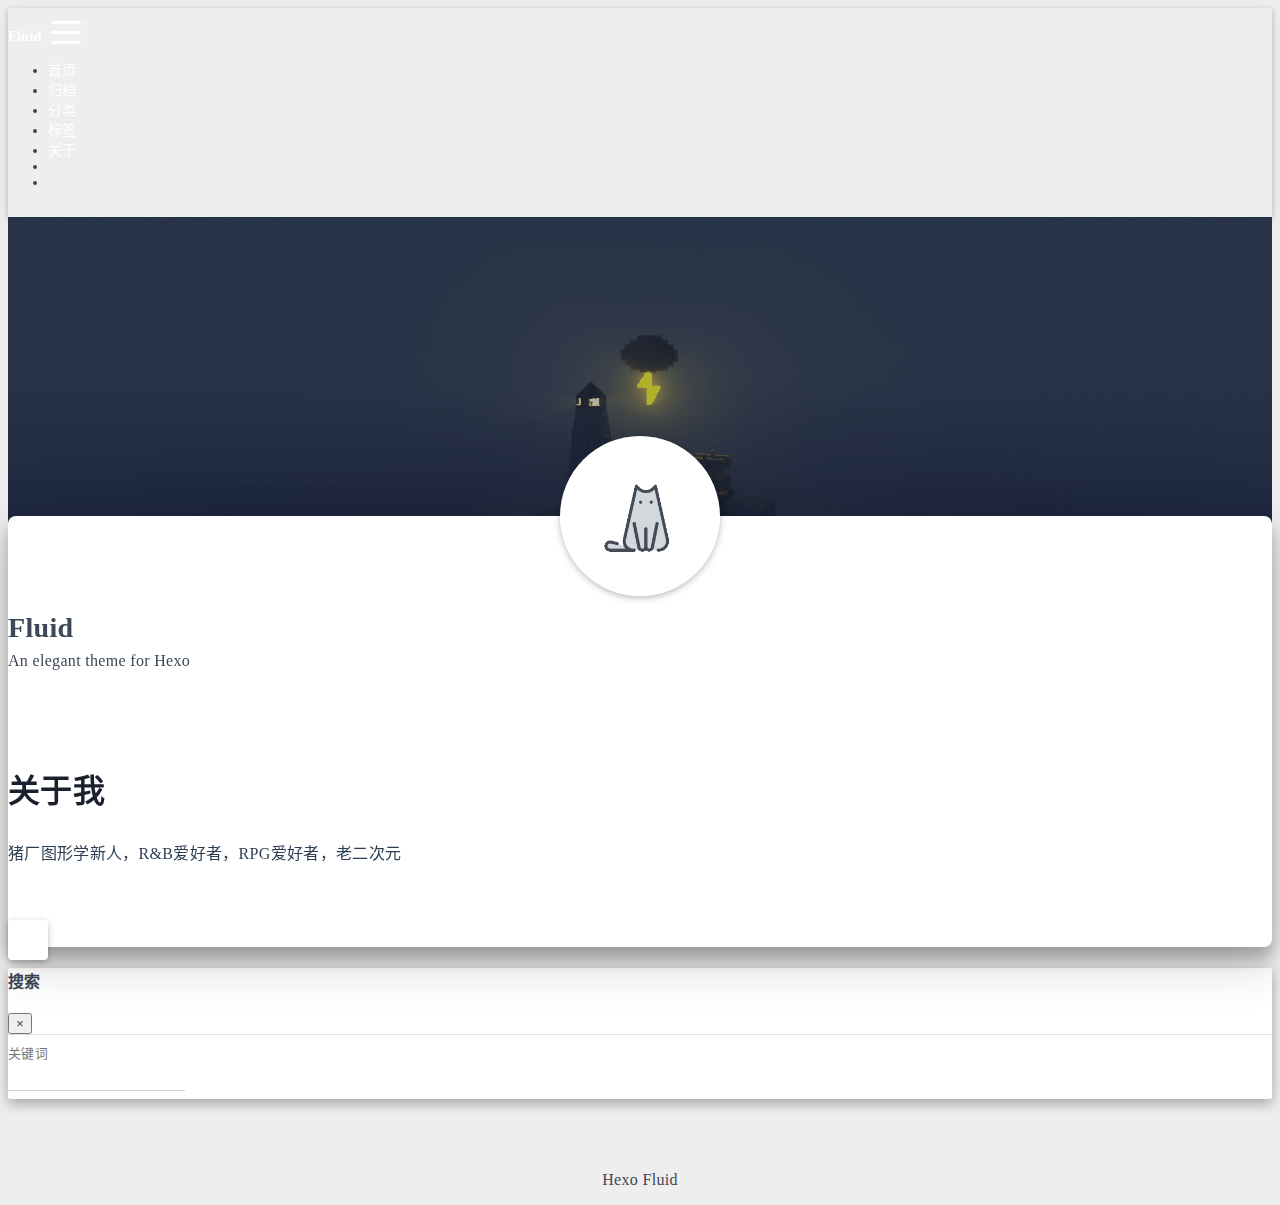
==== commit af19d941: "Site updated: 2022-09-11 16:47:48" ====
--- a/about/index.html
+++ b/about/index.html
@@ -16,13 +16,15 @@
   <meta name="author" content="John Doe">
   <meta name="keywords" content="">
   
-    <meta property="og:type" content="website">
+    <meta name="description" content="关于我猪厂图形学新人，R&amp;B爱好者，RPG爱好者，老二次元">
+<meta property="og:type" content="website">
 <meta property="og:title" content="关于">
 <meta property="og:url" content="http://sakki-rin.github.io/about/index.html">
 <meta property="og:site_name" content="Hexo">
+<meta property="og:description" content="关于我猪厂图形学新人，R&amp;B爱好者，RPG爱好者，老二次元">
 <meta property="og:locale" content="zh_CN">
-<meta property="article:published_time" content="2022-09-11T08:36:30.908Z">
-<meta property="article:modified_time" content="2022-09-11T08:36:30.908Z">
+<meta property="article:published_time" content="2022-09-11T08:47:17.004Z">
+<meta property="article:modified_time" content="2022-09-11T08:47:17.004Z">
 <meta property="article:author" content="John Doe">
 <meta name="twitter:card" content="summary_large_image">
   
@@ -274,7 +276,8 @@
 
 <article class="about-content page-content mt-5">
   <div class="markdown-body">
-    
+    <h1 id="关于我"><a href="#关于我" class="headerlink" title="关于我"></a>关于我</h1><p>猪厂图形学新人，R&amp;B爱好者，RPG爱好者，老二次元</p>
+
   </div>
 
   
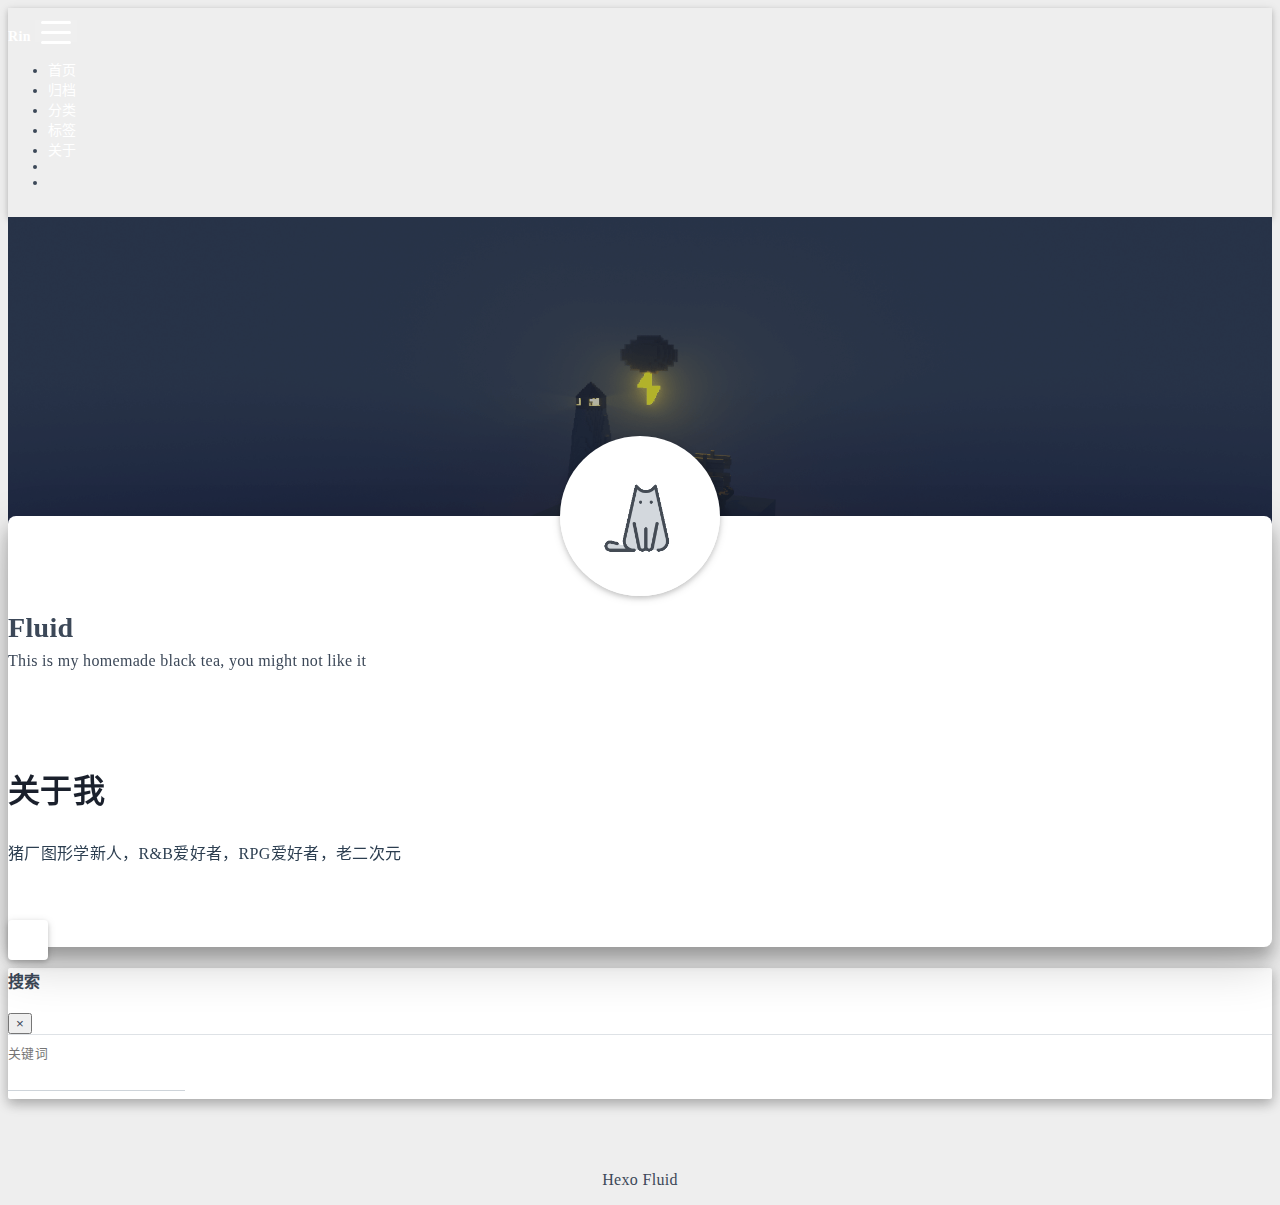
==== commit cbba6e53: "Site updated: 2022-09-11 17:25:30" ====
--- a/about/index.html
+++ b/about/index.html
@@ -23,8 +23,8 @@
 <meta property="og:site_name" content="Hexo">
 <meta property="og:description" content="关于我猪厂图形学新人，R&amp;B爱好者，RPG爱好者，老二次元">
 <meta property="og:locale" content="zh_CN">
-<meta property="article:published_time" content="2022-09-11T08:47:17.004Z">
-<meta property="article:modified_time" content="2022-09-11T08:47:17.004Z">
+<meta property="article:published_time" content="2022-09-11T08:55:39.488Z">
+<meta property="article:modified_time" content="2022-09-11T08:55:39.488Z">
 <meta property="article:author" content="John Doe">
 <meta name="twitter:card" content="summary_large_image">
   
@@ -94,7 +94,7 @@
   <nav id="navbar" class="navbar fixed-top  navbar-expand-lg navbar-dark scrolling-navbar">
   <div class="container">
     <a class="navbar-brand" href="/">
-      <strong>Fluid</strong>
+      <strong>Rin</strong>
     </a>
 
     <button id="navbar-toggler-btn" class="navbar-toggler" type="button" data-toggle="collapse"
@@ -229,13 +229,13 @@
 <div class="text-center">
   <div class="about-info">
     <div class="about-name">Fluid</div>
-    <div class="about-intro">An elegant theme for Hexo</div>
+    <div class="about-intro">This is my homemade black tea, you might not like it</div>
     <div class="about-icons">
       
         
         
         
-        <a href=https://github.com class="
+        <a href=https://github.com/sakki-rin class="
            hint--bottom hint--rounded"
            aria-label=GitHub
            target="_blank"
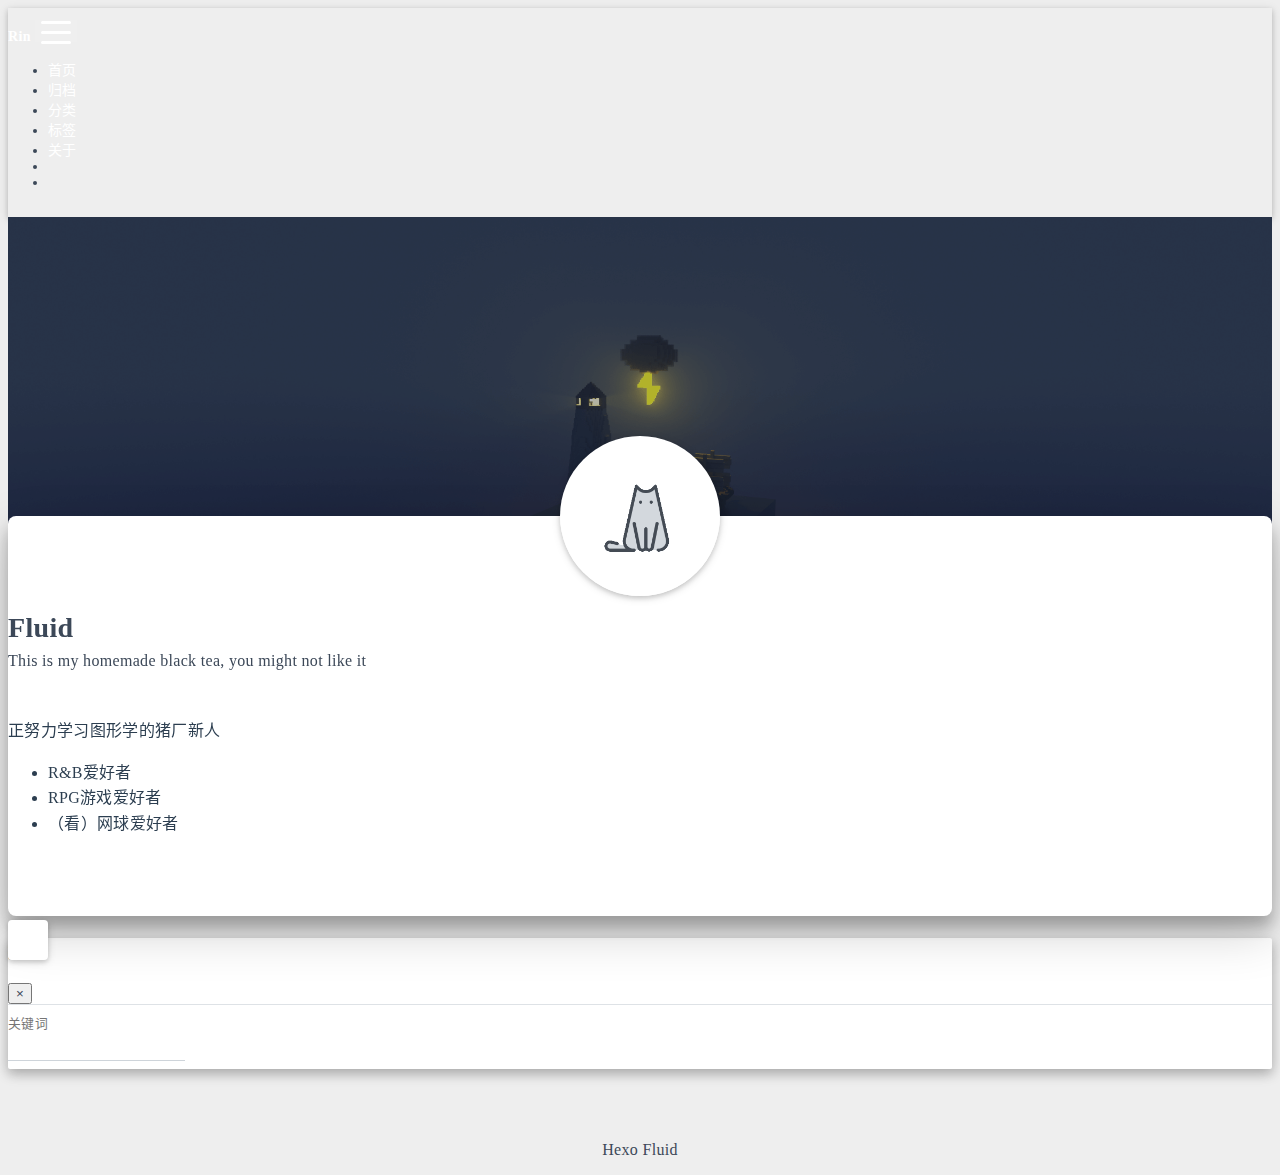
==== commit c99116c0: "Site updated: 2022-09-11 17:41:52" ====
--- a/about/index.html
+++ b/about/index.html
@@ -16,15 +16,15 @@
   <meta name="author" content="John Doe">
   <meta name="keywords" content="">
   
-    <meta name="description" content="关于我猪厂图形学新人，R&amp;B爱好者，RPG爱好者，老二次元">
+    <meta name="description" content="正努力学习图形学的猪厂新人  R&amp;B爱好者 RPG游戏爱好者 （看）网球爱好者">
 <meta property="og:type" content="website">
 <meta property="og:title" content="关于">
 <meta property="og:url" content="http://sakki-rin.github.io/about/index.html">
 <meta property="og:site_name" content="Hexo">
-<meta property="og:description" content="关于我猪厂图形学新人，R&amp;B爱好者，RPG爱好者，老二次元">
+<meta property="og:description" content="正努力学习图形学的猪厂新人  R&amp;B爱好者 RPG游戏爱好者 （看）网球爱好者">
 <meta property="og:locale" content="zh_CN">
-<meta property="article:published_time" content="2022-09-11T08:55:39.488Z">
-<meta property="article:modified_time" content="2022-09-11T08:55:39.488Z">
+<meta property="article:published_time" content="2022-09-11T09:41:28.669Z">
+<meta property="article:modified_time" content="2022-09-11T09:41:28.669Z">
 <meta property="article:author" content="John Doe">
 <meta name="twitter:card" content="summary_large_image">
   
@@ -276,7 +276,12 @@
 
 <article class="about-content page-content mt-5">
   <div class="markdown-body">
-    <h1 id="关于我"><a href="#关于我" class="headerlink" title="关于我"></a>关于我</h1><p>猪厂图形学新人，R&amp;B爱好者，RPG爱好者，老二次元</p>
+    <p>正努力学习图形学的猪厂新人</p>
+<ul>
+<li>R&amp;B爱好者</li>
+<li>RPG游戏爱好者</li>
+<li>（看）网球爱好者</li>
+</ul>
 
   </div>
 
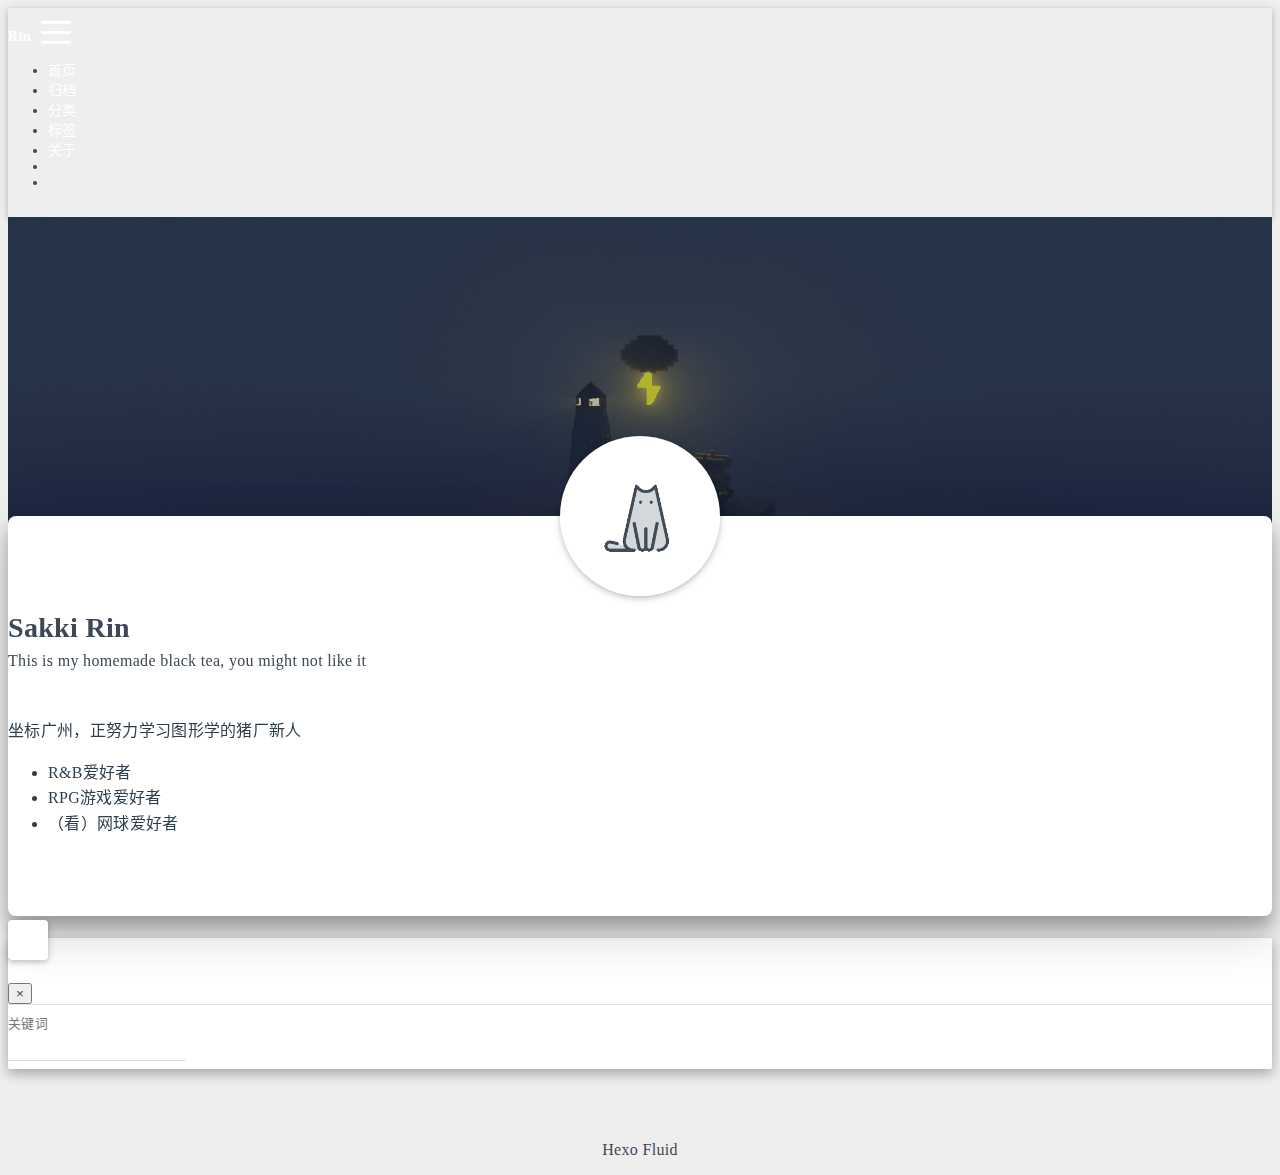
==== commit cfe9c4ac: "Site updated: 2022-09-11 18:41:07" ====
--- a/about/index.html
+++ b/about/index.html
@@ -16,15 +16,15 @@
   <meta name="author" content="John Doe">
   <meta name="keywords" content="">
   
-    <meta name="description" content="正努力学习图形学的猪厂新人  R&amp;B爱好者 RPG游戏爱好者 （看）网球爱好者">
+    <meta name="description" content="坐标广州，正努力学习图形学的猪厂新人  R&amp;B爱好者 RPG游戏爱好者 （看）网球爱好者">
 <meta property="og:type" content="website">
 <meta property="og:title" content="关于">
 <meta property="og:url" content="http://sakki-rin.github.io/about/index.html">
 <meta property="og:site_name" content="Hexo">
-<meta property="og:description" content="正努力学习图形学的猪厂新人  R&amp;B爱好者 RPG游戏爱好者 （看）网球爱好者">
+<meta property="og:description" content="坐标广州，正努力学习图形学的猪厂新人  R&amp;B爱好者 RPG游戏爱好者 （看）网球爱好者">
 <meta property="og:locale" content="zh_CN">
-<meta property="article:published_time" content="2022-09-11T09:41:28.669Z">
-<meta property="article:modified_time" content="2022-09-11T09:41:28.669Z">
+<meta property="article:published_time" content="2022-09-11T10:39:27.315Z">
+<meta property="article:modified_time" content="2022-09-11T10:39:27.315Z">
 <meta property="article:author" content="John Doe">
 <meta name="twitter:card" content="summary_large_image">
   
@@ -228,7 +228,7 @@
 
 <div class="text-center">
   <div class="about-info">
-    <div class="about-name">Fluid</div>
+    <div class="about-name">Sakki Rin</div>
     <div class="about-intro">This is my homemade black tea, you might not like it</div>
     <div class="about-icons">
       
@@ -276,7 +276,7 @@
 
 <article class="about-content page-content mt-5">
   <div class="markdown-body">
-    <p>正努力学习图形学的猪厂新人</p>
+    <p>坐标广州，正努力学习图形学的猪厂新人</p>
 <ul>
 <li>R&amp;B爱好者</li>
 <li>RPG游戏爱好者</li>
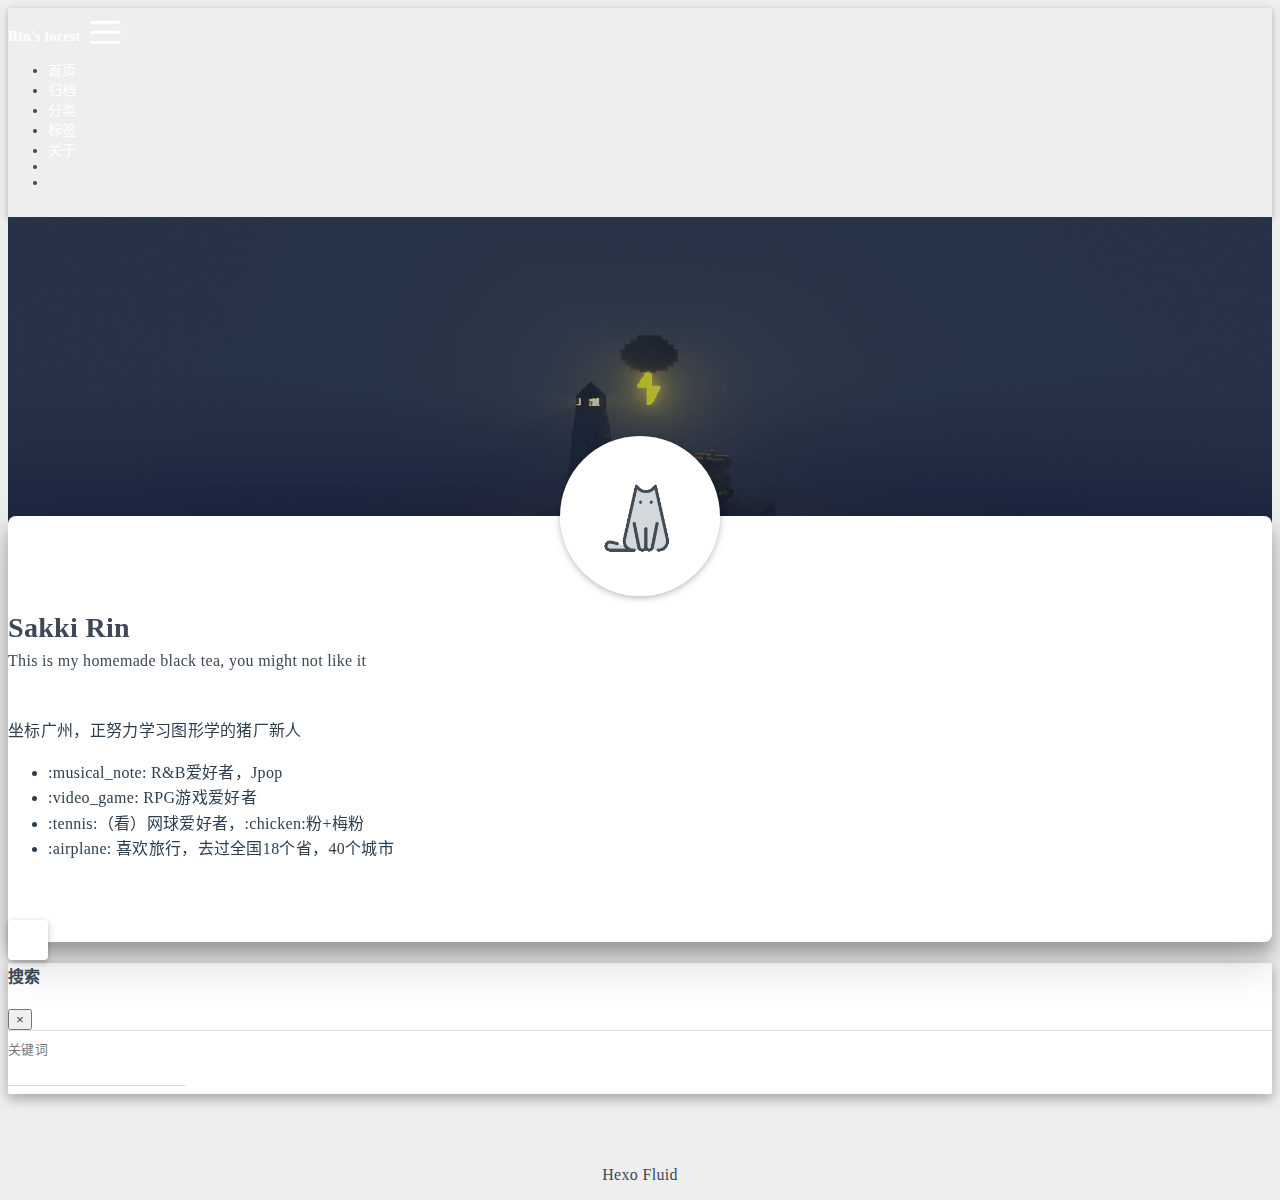
==== commit 97887cfc: "Site updated: 2022-09-11 20:47:45" ====
--- a/about/index.html
+++ b/about/index.html
@@ -16,15 +16,15 @@
   <meta name="author" content="John Doe">
   <meta name="keywords" content="">
   
-    <meta name="description" content="坐标广州，正努力学习图形学的猪厂新人  R&amp;B爱好者 RPG游戏爱好者 （看）网球爱好者">
+    <meta name="description" content="坐标广州，正努力学习图形学的猪厂新人  :musical_note: R&amp;B爱好者，Jpop :video_game: RPG游戏爱好者 :tennis:（看）网球爱好者，:chicken:粉+梅粉 :airplane: 喜欢旅行，去过全国18个省，40个城市">
 <meta property="og:type" content="website">
 <meta property="og:title" content="关于">
 <meta property="og:url" content="http://sakki-rin.github.io/about/index.html">
 <meta property="og:site_name" content="Hexo">
-<meta property="og:description" content="坐标广州，正努力学习图形学的猪厂新人  R&amp;B爱好者 RPG游戏爱好者 （看）网球爱好者">
+<meta property="og:description" content="坐标广州，正努力学习图形学的猪厂新人  :musical_note: R&amp;B爱好者，Jpop :video_game: RPG游戏爱好者 :tennis:（看）网球爱好者，:chicken:粉+梅粉 :airplane: 喜欢旅行，去过全国18个省，40个城市">
 <meta property="og:locale" content="zh_CN">
-<meta property="article:published_time" content="2022-09-11T10:39:27.315Z">
-<meta property="article:modified_time" content="2022-09-11T10:39:27.315Z">
+<meta property="article:published_time" content="2022-09-11T12:04:49.122Z">
+<meta property="article:modified_time" content="2022-09-11T12:04:49.122Z">
 <meta property="article:author" content="John Doe">
 <meta name="twitter:card" content="summary_large_image">
   
@@ -94,7 +94,7 @@
   <nav id="navbar" class="navbar fixed-top  navbar-expand-lg navbar-dark scrolling-navbar">
   <div class="container">
     <a class="navbar-brand" href="/">
-      <strong>Rin</strong>
+      <strong>Rin&#39;s forest</strong>
     </a>
 
     <button id="navbar-toggler-btn" class="navbar-toggler" type="button" data-toggle="collapse"
@@ -278,9 +278,10 @@
   <div class="markdown-body">
     <p>坐标广州，正努力学习图形学的猪厂新人</p>
 <ul>
-<li>R&amp;B爱好者</li>
-<li>RPG游戏爱好者</li>
-<li>（看）网球爱好者</li>
+<li>:musical_note: R&amp;B爱好者，Jpop</li>
+<li>:video_game: RPG游戏爱好者</li>
+<li>:tennis:（看）网球爱好者，:chicken:粉+梅粉</li>
+<li>:airplane: 喜欢旅行，去过全国18个省，40个城市</li>
 </ul>
 
   </div>
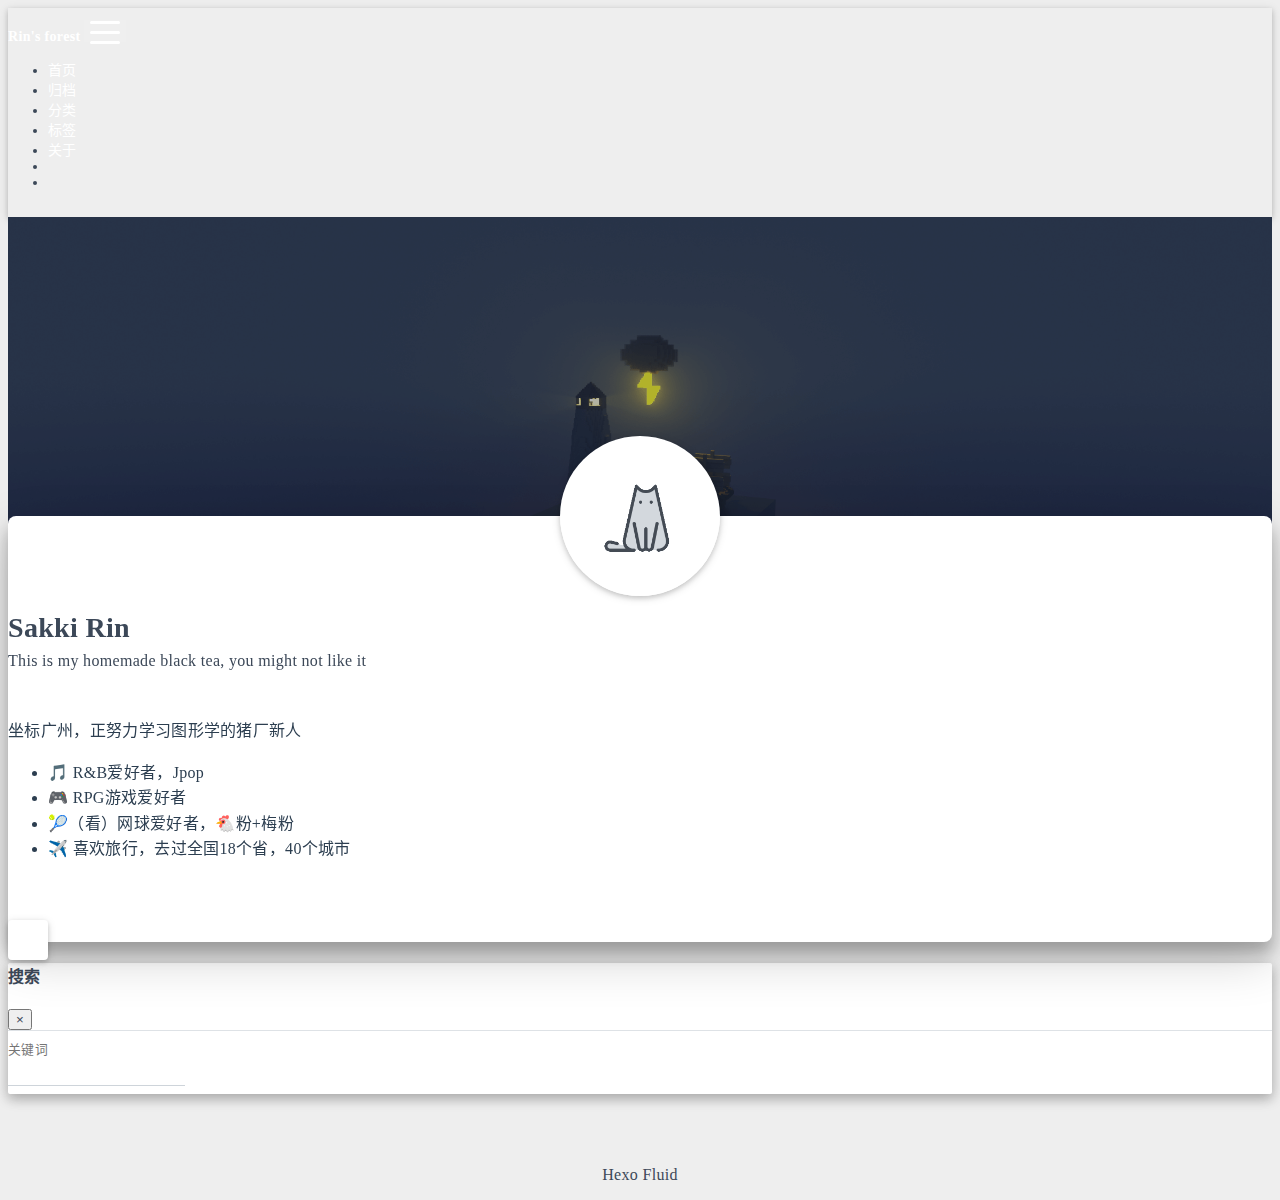
==== commit bbae96bb: "Site updated: 2022-09-12 02:29:32" ====
--- a/about/index.html
+++ b/about/index.html
@@ -16,12 +16,12 @@
   <meta name="author" content="John Doe">
   <meta name="keywords" content="">
   
-    <meta name="description" content="坐标广州，正努力学习图形学的猪厂新人  :musical_note: R&amp;B爱好者，Jpop :video_game: RPG游戏爱好者 :tennis:（看）网球爱好者，:chicken:粉+梅粉 :airplane: 喜欢旅行，去过全国18个省，40个城市">
+    <meta name="description" content="坐标广州，正努力学习图形学的猪厂新人  🎵 R&amp;B爱好者，Jpop 🎮 RPG游戏爱好者 🎾（看）网球爱好者，🐔粉+梅粉 ✈️ 喜欢旅行，去过全国18个省，40个城市">
 <meta property="og:type" content="website">
 <meta property="og:title" content="关于">
 <meta property="og:url" content="http://sakki-rin.github.io/about/index.html">
 <meta property="og:site_name" content="Hexo">
-<meta property="og:description" content="坐标广州，正努力学习图形学的猪厂新人  :musical_note: R&amp;B爱好者，Jpop :video_game: RPG游戏爱好者 :tennis:（看）网球爱好者，:chicken:粉+梅粉 :airplane: 喜欢旅行，去过全国18个省，40个城市">
+<meta property="og:description" content="坐标广州，正努力学习图形学的猪厂新人  🎵 R&amp;B爱好者，Jpop 🎮 RPG游戏爱好者 🎾（看）网球爱好者，🐔粉+梅粉 ✈️ 喜欢旅行，去过全国18个省，40个城市">
 <meta property="og:locale" content="zh_CN">
 <meta property="article:published_time" content="2022-09-11T12:04:49.122Z">
 <meta property="article:modified_time" content="2022-09-11T12:04:49.122Z">
@@ -42,6 +42,8 @@
 
   <link  rel="stylesheet" href="https://lib.baomitu.com/fancybox/3.5.7/jquery.fancybox.min.css" />
 
+  <link  rel="stylesheet" href="https://lib.baomitu.com/KaTeX/0.15.6/katex.min.css" />
+
 
 
 <!-- 主题依赖的图标库，不要自行修改 -->
@@ -68,7 +70,7 @@
   <script id="fluid-configs">
     var Fluid = window.Fluid || {};
     Fluid.ctx = Object.assign({}, Fluid.ctx)
-    var CONFIG = {"hostname":"sakki-rin.github.io","root":"/","version":"1.9.2","typing":{"enable":true,"typeSpeed":70,"cursorChar":"_","loop":false,"scope":[]},"anchorjs":{"enable":true,"element":"h1,h2,h3,h4,h5,h6","placement":"left","visible":"hover","icon":""},"progressbar":{"enable":true,"height_px":3,"color":"#29d","options":{"showSpinner":false,"trickleSpeed":100}},"code_language":{"enable":true,"default":"TEXT"},"copy_btn":true,"image_caption":{"enable":true},"image_zoom":{"enable":true,"img_url_replace":["",""]},"toc":{"enable":true,"placement":"right","headingSelector":"h1,h2,h3,h4,h5,h6","collapseDepth":0},"lazyload":{"enable":true,"loading_img":"/img/loading.gif","onlypost":false,"offset_factor":2},"web_analytics":{"enable":false,"follow_dnt":true,"baidu":null,"google":null,"gtag":null,"tencent":{"sid":null,"cid":null},"woyaola":null,"cnzz":null,"leancloud":{"app_id":null,"app_key":null,"server_url":null,"path":"window.location.pathname","ignore_local":false}},"search_path":"/local-search.xml"};
+    var CONFIG = {"hostname":"sakki-rin.github.io","root":"/","version":"1.9.2","typing":{"enable":true,"typeSpeed":70,"cursorChar":"","loop":false,"scope":[]},"anchorjs":{"enable":true,"element":"h1,h2,h3,h4,h5,h6","placement":"left","visible":"hover","icon":""},"progressbar":{"enable":true,"height_px":3,"color":"#29d","options":{"showSpinner":false,"trickleSpeed":100}},"code_language":{"enable":true,"default":"TEXT"},"copy_btn":true,"image_caption":{"enable":true},"image_zoom":{"enable":true,"img_url_replace":["",""]},"toc":{"enable":true,"placement":"right","headingSelector":"h1,h2,h3,h4,h5,h6","collapseDepth":0},"lazyload":{"enable":true,"loading_img":"/img/loading.gif","onlypost":false,"offset_factor":2},"web_analytics":{"enable":false,"follow_dnt":true,"baidu":null,"google":null,"gtag":null,"tencent":{"sid":null,"cid":null},"woyaola":null,"cnzz":null,"leancloud":{"app_id":null,"app_key":null,"server_url":null,"path":"window.location.pathname","ignore_local":false}},"search_path":"/local-search.xml"};
 
     if (CONFIG.web_analytics.follow_dnt) {
       var dntVal = navigator.doNotTrack || window.doNotTrack || navigator.msDoNotTrack;
@@ -278,10 +280,10 @@
   <div class="markdown-body">
     <p>坐标广州，正努力学习图形学的猪厂新人</p>
 <ul>
-<li>:musical_note: R&amp;B爱好者，Jpop</li>
-<li>:video_game: RPG游戏爱好者</li>
-<li>:tennis:（看）网球爱好者，:chicken:粉+梅粉</li>
-<li>:airplane: 喜欢旅行，去过全国18个省，40个城市</li>
+<li>🎵 R&amp;B爱好者，Jpop</li>
+<li>🎮 RPG游戏爱好者</li>
+<li>🎾（看）网球爱好者，🐔粉+梅粉</li>
+<li>✈️ 喜欢旅行，去过全国18个省，40个城市</li>
 </ul>
 
   </div>
@@ -310,6 +312,11 @@
 
 
   
+
+
+  
+  
+
 
 
 
--- a/css/main.css
+++ b/css/main.css
@@ -844,7 +844,7 @@
   --scrollbar-hover-color: #a6a6a6;
   --button-bg-color: transparent;
   --button-hover-bg-color: #f2f3f5;
-  --highlight-bg-color: #f6f8fa;
+  --highlight-bg-color: #f6f6f6;
   --inlinecode-bg-color: rgba(175,184,193,0.2);
 }
 @media (prefers-color-scheme: dark) {
@@ -869,7 +869,7 @@
     --scrollbar-hover-color: #9da8b3;
     --button-bg-color: transparent;
     --button-hover-bg-color: #46647e;
-    --highlight-bg-color: #303030;
+    --highlight-bg-color: #474949;
     --inlinecode-bg-color: rgba(99,110,123,0.4);
   }
   :root:not([data-user-color-scheme]) img {
@@ -904,7 +904,7 @@
   --scrollbar-hover-color: #9da8b3;
   --button-bg-color: transparent;
   --button-hover-bg-color: #46647e;
-  --highlight-bg-color: #303030;
+  --highlight-bg-color: #474949;
   --inlinecode-bg-color: rgba(99,110,123,0.4);
 }
 [data-user-color-scheme="dark"] img {
--- a/css/highlight.css
+++ b/css/highlight.css
@@ -1,10 +1,13 @@
 pre code.hljs{display:block;overflow-x:auto;padding:1em}code.hljs{padding:3px 5px}/*!
-  Theme: GitHub
-  Description: Light theme as seen on github.com
-  Author: github.com
+  Theme: StackOverflow Light
+  Description: Light theme as used on stackoverflow.com
+  Author: stackoverflow.com
   Maintainer: @Hirse
+  Website: https://github.com/StackExchange/Stacks
+  License: MIT
   Updated: 2021-05-15
 
-  Outdated base version: https://github.com/primer/github-syntax-light
-  Current colors taken from GitHub's CSS
-*/.hljs{color:#24292e;background:#fff}.hljs-doctag,.hljs-keyword,.hljs-meta .hljs-keyword,.hljs-template-tag,.hljs-template-variable,.hljs-type,.hljs-variable.language_{color:#d73a49}.hljs-title,.hljs-title.class_,.hljs-title.class_.inherited__,.hljs-title.function_{color:#6f42c1}.hljs-attr,.hljs-attribute,.hljs-literal,.hljs-meta,.hljs-number,.hljs-operator,.hljs-selector-attr,.hljs-selector-class,.hljs-selector-id,.hljs-variable{color:#005cc5}.hljs-meta .hljs-string,.hljs-regexp,.hljs-string{color:#032f62}.hljs-built_in,.hljs-symbol{color:#e36209}.hljs-code,.hljs-comment,.hljs-formula{color:#6a737d}.hljs-name,.hljs-quote,.hljs-selector-pseudo,.hljs-selector-tag{color:#22863a}.hljs-subst{color:#24292e}.hljs-section{color:#005cc5;font-weight:700}.hljs-bullet{color:#735c0f}.hljs-emphasis{color:#24292e;font-style:italic}.hljs-strong{color:#24292e;font-weight:700}.hljs-addition{color:#22863a;background-color:#f0fff4}.hljs-deletion{color:#b31d28;background-color:#ffeef0}
+  Updated for @stackoverflow/stacks v0.64.0
+  Code Blocks: /blob/v0.64.0/lib/css/components/_stacks-code-blocks.less
+  Colors: /blob/v0.64.0/lib/css/exports/_stacks-constants-colors.less
+*/.hljs{color:#2f3337;background:#f6f6f6}.hljs-subst{color:#2f3337}.hljs-comment{color:#656e77}.hljs-attr,.hljs-doctag,.hljs-keyword,.hljs-meta .hljs-keyword,.hljs-section,.hljs-selector-tag{color:#015692}.hljs-attribute{color:#803378}.hljs-name,.hljs-number,.hljs-quote,.hljs-selector-id,.hljs-template-tag,.hljs-type{color:#b75501}.hljs-selector-class{color:#015692}.hljs-link,.hljs-regexp,.hljs-selector-attr,.hljs-string,.hljs-symbol,.hljs-template-variable,.hljs-variable{color:#54790d}.hljs-meta,.hljs-selector-pseudo{color:#015692}.hljs-built_in,.hljs-literal,.hljs-title{color:#b75501}.hljs-bullet,.hljs-code{color:#535a60}.hljs-meta .hljs-string{color:#54790d}.hljs-deletion{color:#c02d2e}.hljs-addition{color:#2f6f44}.hljs-emphasis{font-style:italic}.hljs-strong{font-weight:700}
--- a/css/highlight-dark.css
+++ b/css/highlight-dark.css
@@ -1 +1 @@
-pre code.hljs{display:block;overflow-x:auto;padding:1em}code.hljs{padding:3px 5px}.hljs{color:#ddd;background:#303030}.hljs-keyword,.hljs-link,.hljs-literal,.hljs-section,.hljs-selector-tag{color:#fff}.hljs-addition,.hljs-attribute,.hljs-built_in,.hljs-bullet,.hljs-name,.hljs-string,.hljs-symbol,.hljs-template-tag,.hljs-template-variable,.hljs-title,.hljs-type,.hljs-variable{color:#d88}.hljs-comment,.hljs-deletion,.hljs-meta,.hljs-quote{color:#979797}.hljs-doctag,.hljs-keyword,.hljs-literal,.hljs-name,.hljs-section,.hljs-selector-tag,.hljs-strong,.hljs-title,.hljs-type{font-weight:700}.hljs-emphasis{font-style:italic}
+pre code.hljs{display:block;overflow-x:auto;padding:1em}code.hljs{padding:3px 5px}.hljs{background:#474949;color:#d1d9e1}.hljs-comment,.hljs-quote{color:#969896;font-style:italic}.hljs-addition,.hljs-keyword,.hljs-literal,.hljs-selector-tag,.hljs-type{color:#c9c}.hljs-number,.hljs-selector-attr,.hljs-selector-pseudo{color:#f99157}.hljs-doctag,.hljs-regexp,.hljs-string{color:#8abeb7}.hljs-built_in,.hljs-name,.hljs-section,.hljs-title{color:#b5bd68}.hljs-class .hljs-title,.hljs-selector-id,.hljs-template-variable,.hljs-title.class_,.hljs-variable{color:#fc6}.hljs-name,.hljs-section,.hljs-strong{font-weight:700}.hljs-bullet,.hljs-link,.hljs-meta,.hljs-subst,.hljs-symbol{color:#f99157}.hljs-deletion{color:#dc322f}.hljs-formula{background:#eee8d5}.hljs-attr,.hljs-attribute{color:#81a2be}.hljs-emphasis{font-style:italic}
